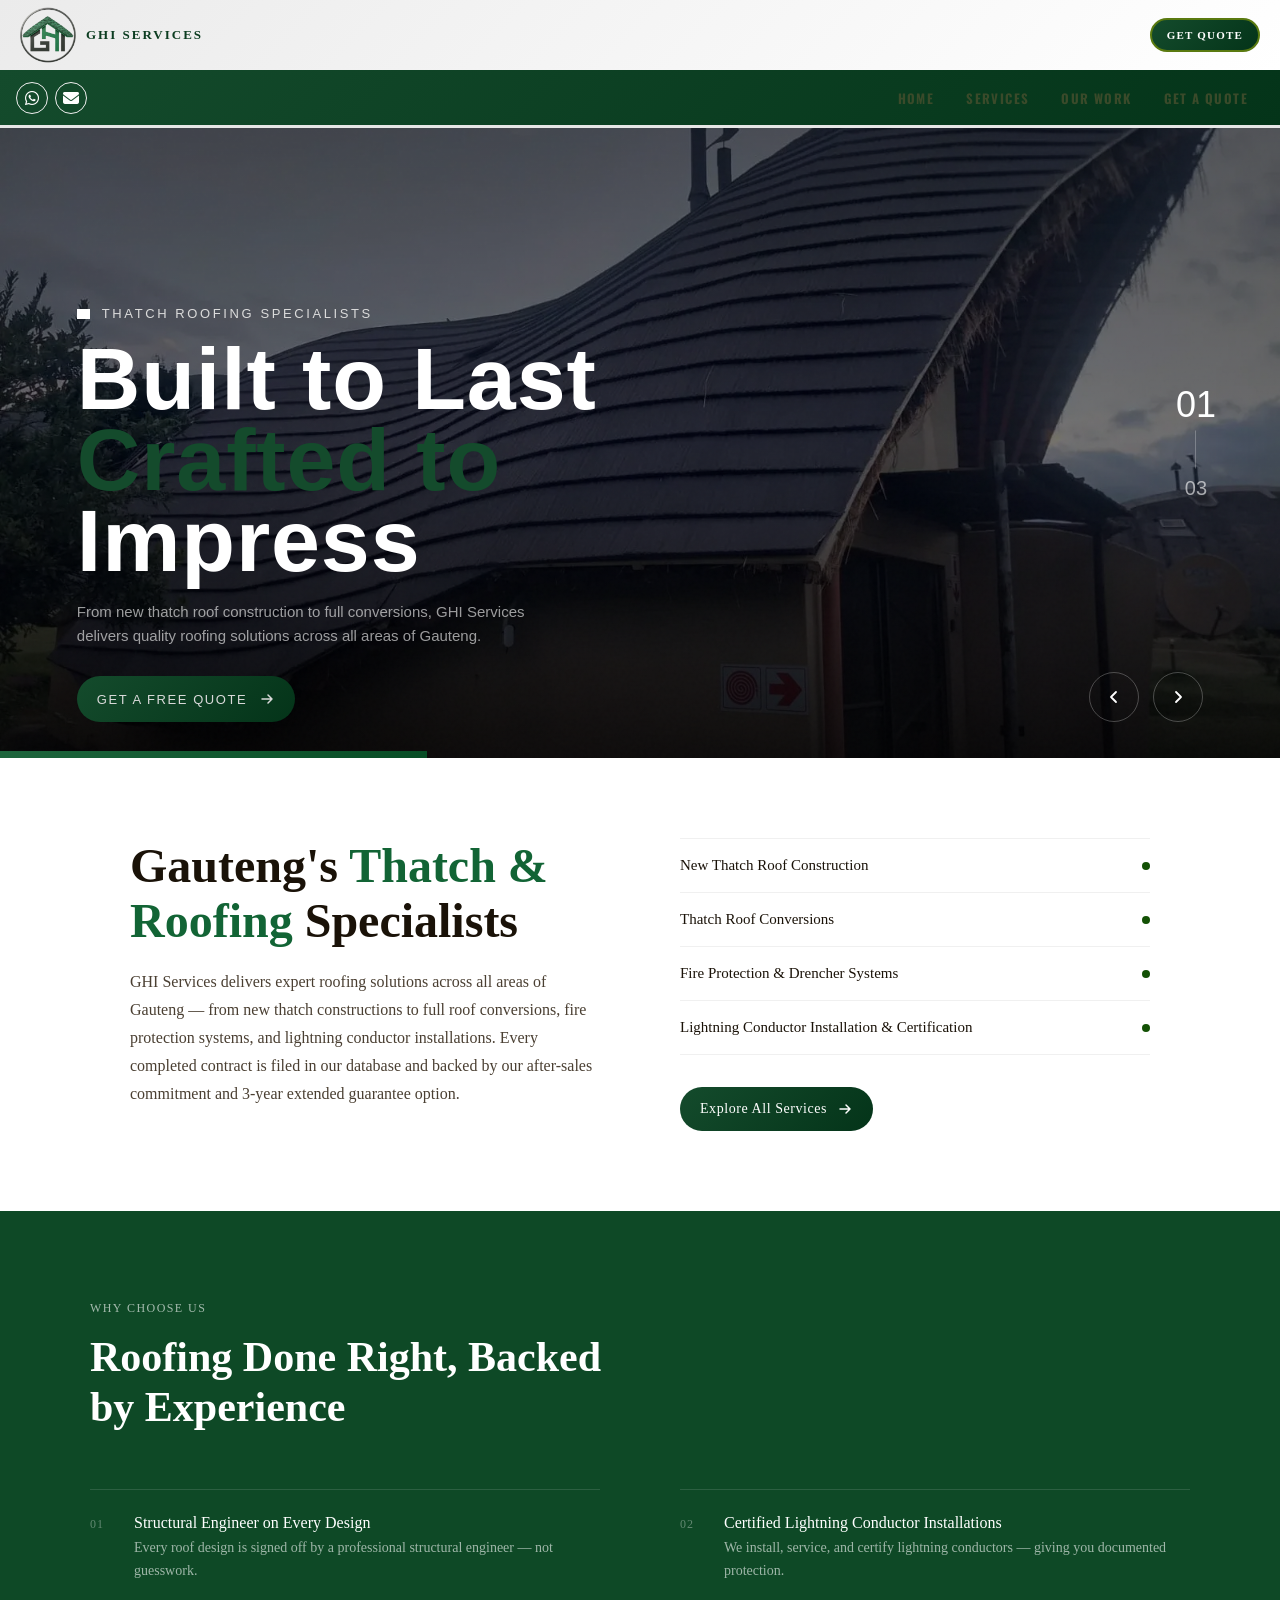
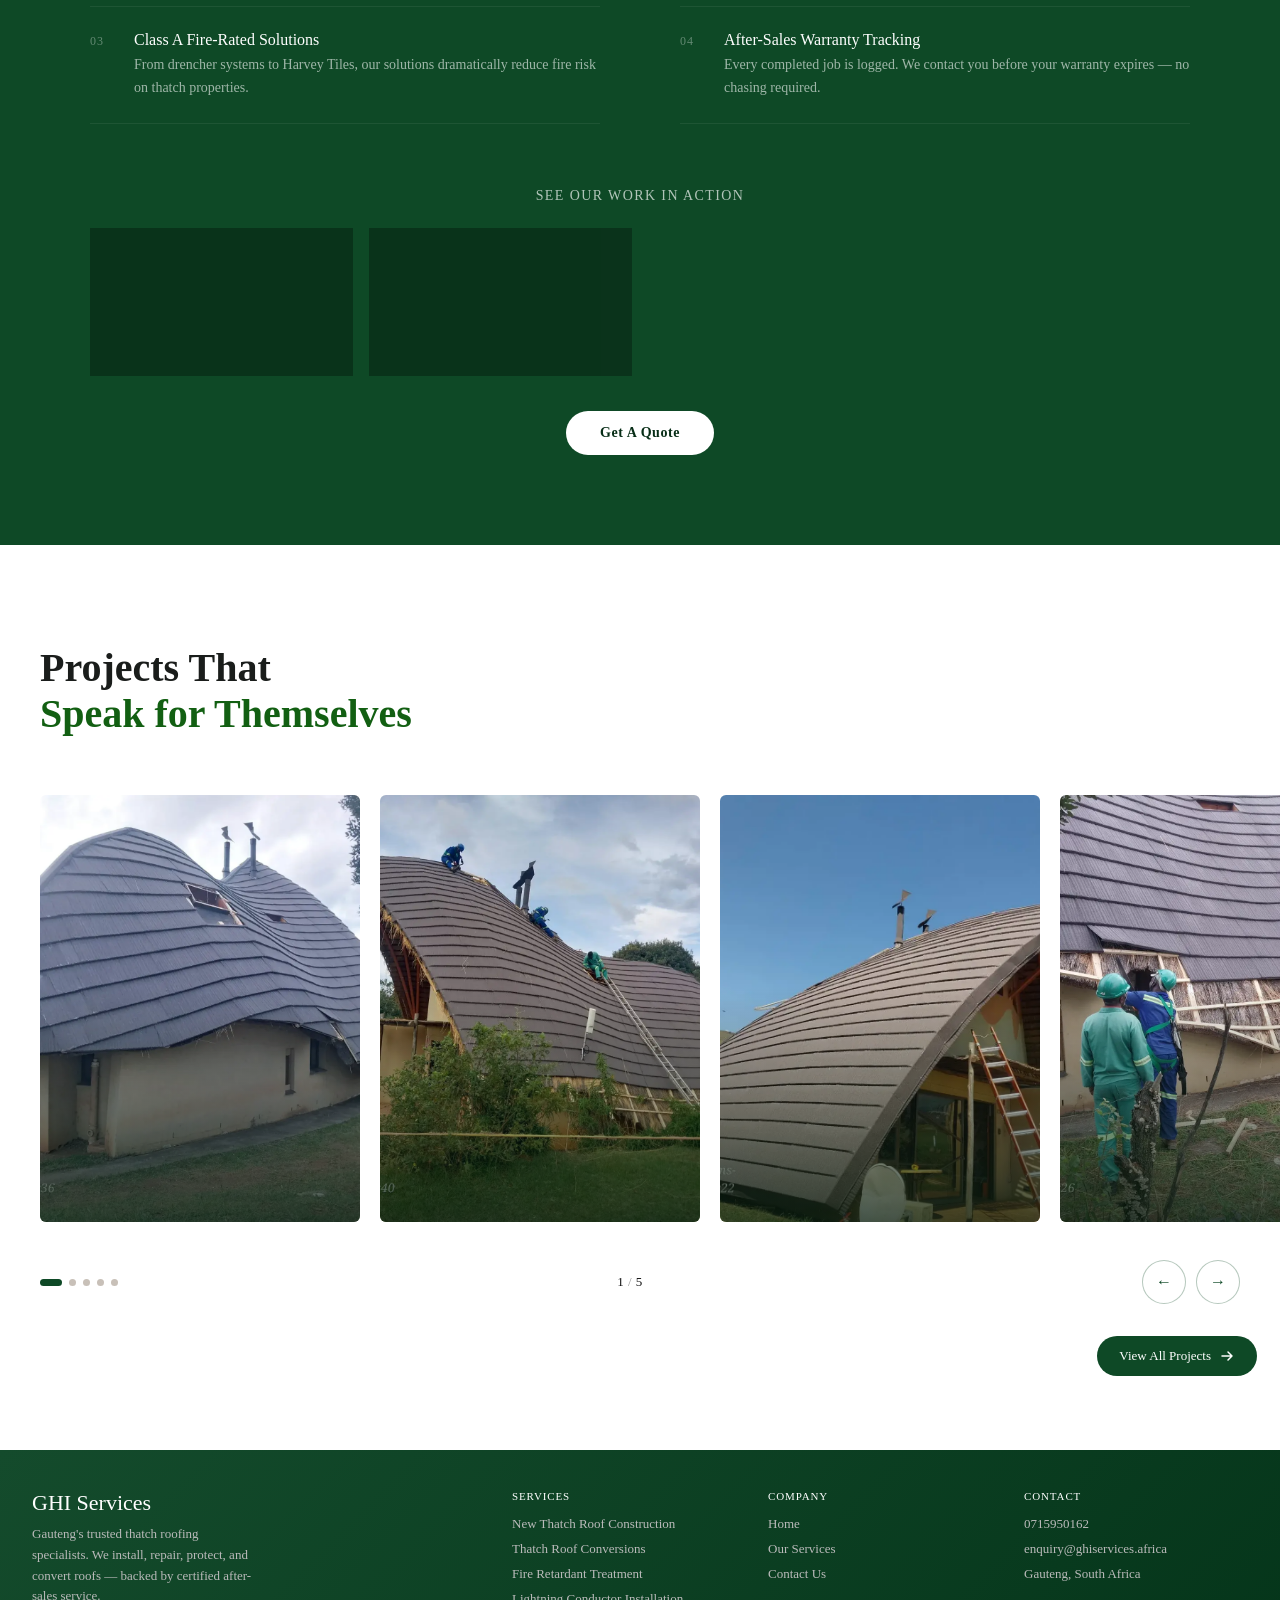
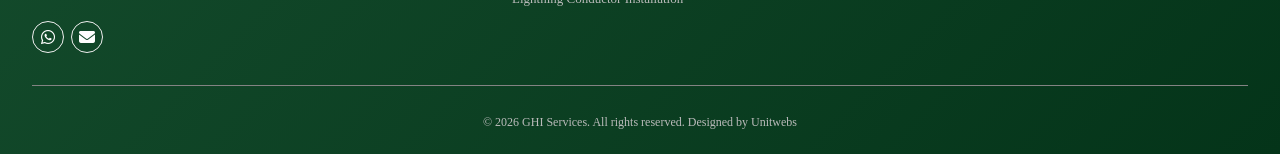
==== index.html @ 31786e03 "compl" ====
<!DOCTYPE html>
<html lang="en">
<head>
<meta charset="UTF-8">
<meta name="viewport" content="width=device-width, initial-scale=1.0">
<title>GHI Services | Thatch Roofing, Fire Retardant & Lightning Conductors in Gauteng</title>
<link rel="stylesheet" href="https://cdnjs.cloudflare.com/ajax/libs/font-awesome/6.5.0/css/all.min.css">
<link href="https://fonts.googleapis.com/css2?family=Oswald:wght@500;700&family=Lato:wght@700&display=swap" rel="stylesheet">
<link rel="stylesheet" href="styles.css">

</head>
<body>

<!-- TOP BAR -->

<div class="top-bar">
  <div class="brand">
    <div class="logo-wrap">
      <img id="logoImg"
        src="crelog2.png"
        alt="Thee Fellars Logo">
    </div>
    <span class="brand-name">GHI Services</span>
  </div>
  <a href="contact.html" class="get-quote-btn">Get Quote</a>
</div>

<!-- NAV BAR -->
<nav class="nav-bar" id="navBar">
 

<div class="socials">
  <a href="https://wa.me/27715950162" class="social-link" aria-label="WhatsApp" target="_blank">
    <i class="fa-brands fa-whatsapp"></i>
  </a>
  <a href="mailto:enquiry@ghiservices.africa" class="social-link" aria-label="Email">
    <i class="fa-solid fa-envelope"></i>
  </a>
</div>

  <!-- Desktop inline nav -->
  <ul class="desktop-nav">
    <li><a href="index.html">Home</a></li>
    <li><a href="services.html">Services</a></li>
    <li><a href="projects.html">Our Work</a></li>
    <li><a href="contact.html">Get A Quote</a></li>
  </ul>

  <!-- Mobile burger -->
  <button class="burger" id="burger" aria-label="Toggle menu" aria-expanded="false">
    <span></span><span></span><span></span>
  </button>

  <!-- MOBILE DROPDOWN MENU — inside nav so it sticks with it on scroll -->
  <div class="dropdown-menu" id="dropdownMenu" aria-hidden="true">
    <ul>
      <li><a href="index.html">Home</a></li>
      <li><a href="services.html">Services</a></li>
      <li><a href="projects.html">Our Work</a></li>
      <li><a href="contact.html">Get A Quote</a></li>
    </ul>
  </div>
</nav>


<style>


  .main-hero {
    width: 100%;
    font-family: 'DM Sans', sans-serif;
    background: #0a0a0a;
    overflow-x: hidden;
  }

  /* ── HERO WRAPPER ── */
  .meg-hero {
    position: relative;
    width: 100%;
    height: 70vh;
    max-height: 660px;
    min-height: 420px;
    overflow: hidden;
  }

  /* ── EACH SLIDE ── */
  .meg-slide {
    position: absolute;
    inset: 0;
    display: flex;
    align-items: flex-end;
    opacity: 0;
    visibility: hidden;
    transition: opacity 0.6s ease, visibility 0.6s ease;
  }

  .meg-slide.active {
    opacity: 1;
    visibility: visible;
  }

  /* Background */
  .meg-slide-bg {
    position: absolute;
    inset: 0;
    background-size: cover;
    background-position: center;
  }

  /* Gradient overlay */
  .meg-slide-bg::before {
    content: '';
    position: absolute;
    inset: 0;
    background: linear-gradient(
      to bottom,
      rgba(0, 0, 0, 0.636) 0%,
      rgba(0, 0, 0, 0.548) 50%,
      rgba(0, 0, 0, 0.896) 100%
    );
  }

  /* Grain texture */
  .meg-slide-bg::after {
    content: '';
    position: absolute;
    inset: 0;
    background-image: url("data:image/svg+xml,%3Csvg viewBox='0 0 200 200' xmlns='http://www.w3.org/2000/svg'%3E%3Cfilter id='n'%3E%3CfeTurbulence type='fractalNoise' baseFrequency='0.85' numOctaves='4' stitchTiles='stitch'/%3E%3C/filter%3E%3Crect width='100%25' height='100%25' filter='url(%23n)' opacity='0.05'/%3E%3C/svg%3E");
    opacity: 0.35;
    pointer-events: none;
  }

  /* Ken Burns only on active slide */
  .meg-slide.active .meg-slide-bg {
    animation: slowZoom 14s ease-out forwards;
  }

  @keyframes slowZoom {
    from { transform: scale(1.07); }
    to   { transform: scale(1.0); }
  }

  /* ── SLIDE CONTENT ── */
  .meg-slide-content {
    position: relative;
    z-index: 2;
    width: 100%;
    padding: 0 6vw 4vh;
  }

  /* Eyebrow */
  .meg-slide-eyebrow {
    display: flex;
    align-items: center;
    gap: 12px;
    margin-bottom: 18px;
  }

  .meg-slide-rule {
    width: 13px;
    height: 10px;
    background: #ffffff;
    flex-shrink: 0;
  }

  .meg-slide-label {
    font-size: clamp(10px, 1.8vw, 13px);
    font-weight: 500;
    letter-spacing: 0.2em;
    text-transform: uppercase;
    color:rgb(219, 219, 219);
  }

  /* Headline */
  .meg-slide-title {
    font-family: 'Bebas Neue', sans-serif;
    font-size: clamp(42px, 9vw, 88px);
    line-height: 0.92;
    color: #ffffff;
    letter-spacing: 0.01em;
    margin-bottom: 18px;
  }

  .meg-slide-title em {
    display: block;
    color: rgb(20, 75, 44);
    font-style: normal;
  }

  /* Body */
  .meg-slide-desc {
    max-width: 480px;
    font-size: clamp(13px, 1.8vw, 15px);
    font-weight: 300;
    line-height: 1.6;
    color: rgba(255,255,255,0.6);
    margin-bottom: 28px;
  }

  /* ── CTA BUTTON ── */
  .meg-btn-quote {
    position: relative;
    display: inline-flex;
    align-items: center;
    gap: 12px;
    padding: 15px 20px;
    background: linear-gradient(135deg, rgb(20, 75, 44) 0%, rgb(4, 52, 25));
    color: #dadada;
    font-family: 'DM Sans', sans-serif;
    font-size: 13px;
    font-weight: 500;
    letter-spacing: 0.12em;
    text-transform: uppercase;
    border-radius: 35px;
    cursor: pointer;
    overflow: hidden;
    transition: color 0.3s;
    text-decoration: none;
  }

  .meg-btn-quote::before {
    content: '';
    position: absolute;
    inset: 0;
    background: #0a0a0a;
    transform: translateX(-101%);
    transition: transform 0.4s cubic-bezier(0.76, 0, 0.24, 1);
  }

  .meg-btn-quote:hover::before { transform: translateX(0); }
  .meg-btn-quote:hover { color: #c8a96e; }
  .meg-btn-quote span, .meg-btn-quote svg { position: relative; z-index: 1; }
  .meg-btn-quote svg { transition: transform 0.3s; }
  .meg-btn-quote:hover svg { transform: translateX(4px); }

  /* ── ANIMATE IN on active slide ── */
  .meg-slide.active .meg-slide-eyebrow,
  .meg-slide.active .meg-slide-title,
  .meg-slide.active .meg-slide-desc,
  .meg-slide.active .meg-btn-quote {
    animation: fadeUp 0.9s both;
  }

  .meg-slide.active .meg-slide-eyebrow { animation-delay: 0.15s; }
  .meg-slide.active .meg-slide-title   { animation-delay: 0.30s; }
  .meg-slide.active .meg-slide-desc    { animation-delay: 0.45s; }
  .meg-slide.active .meg-btn-quote     { animation-delay: 0.58s; }

  @keyframes fadeUp {
    from { opacity: 0; transform: translateY(22px); }
    to   { opacity: 1; transform: translateY(0); }
  }

  /* ── SHARED NAV (outside slides, bottom-right) ── */
  .meg-nav {
    position: absolute;
    bottom: 4vh;
    right: 6vw;
    z-index: 10;
    display: flex;
    gap: 14px;
    align-items: center;
  }

  .meg-nav-btn {
    width: 50px;
    height: 50px;
    border-radius: 50%;
    border: 1.5px solid rgba(255,255,255,0.25);
    background: transparent;
    color: #ffffff;
    cursor: pointer;
    display: flex;
    align-items: center;
    justify-content: center;
    transition: background 0.3s, border-color 0.3s, transform 0.2s;
  }

  .meg-nav-btn:hover {
    background: #c8a96e;
    border-color: #c8a96e;
    color: #0a0a0a;
    transform: scale(1.08);
  }

  .meg-nav-btn:active { transform: scale(0.96); }

  /* ── SLIDE COUNTER ── */
  .meg-counter {
    position: absolute;
    top: 50%;
    right: 5vw;
    transform: translateY(-50%);
    z-index: 3;
    display: flex;
    flex-direction: column;
    align-items: center;
    gap: 8px;
    pointer-events: none;
  }

  .meg-counter-number {
    font-family: 'Bebas Neue', sans-serif;
    font-size: 36px;
    color: #ffffff;
    line-height: 1;
  }

  .meg-counter-divider {
    width: 1px;
    height: 38px;
    background: rgba(255,255,255,0.25);
  }

  .meg-counter-total {
    font-family: 'Bebas Neue', sans-serif;
    font-size: 20px;
    color: rgba(255,255,255,0.6);
  }

  /* ── PROGRESS BAR ── */
  .meg-progress-bar {
    position: absolute;
    bottom: 0;
    left: 0;
    height: 7px;
    background: linear-gradient(135deg, rgb(29, 101, 60) 0%, rgb(7, 77, 37));
    width: 0%;
    z-index: 4;
  }

  /* ── RESPONSIVE ── */
  @media (max-width: 600px) {
    .meg-counter { display: none; }
    .meg-slide-content { padding: 0 5vw 80px; }
    .meg-nav {
      bottom: 20px;
      right: 5vw;
    }
  }
</style>

<section class="main-hero">
  <section class="meg-hero" id="meg-hero" aria-label="GHI Services Hero">
  
  <!-- SLIDE 1 -->
  <article class="meg-slide active" data-index="0" aria-label="Slide 1 of 3">
    <div class="meg-slide-bg"
      style="background-image: url('first/IMG-20260423-WA0006.webp');"
      role="img" aria-label="Thatch roof construction by GHI Services"></div>
    <div class="meg-slide-content">
      <div class="meg-slide-eyebrow">
        <div class="meg-slide-rule"></div>
        <span class="meg-slide-label">Thatch Roofing Specialists</span>
      </div>
      <h1 class="meg-slide-title">
        Built to Last<br>
        <em>Crafted to</em>
        Impress
      </h1>
      <p class="meg-slide-desc">
        From new thatch roof construction to full conversions, GHI Services
        delivers quality roofing solutions across all areas of Gauteng.
      </p>
      <a href="contact.html" class="meg-btn-quote">
        <span>Get a Free Quote</span>
        <svg width="16" height="16" viewBox="0 0 16 16" fill="none"><path d="M3 8H13M13 8L9 4M13 8L9 12" stroke="currentColor" stroke-width="1.5" stroke-linecap="round" stroke-linejoin="round"/></svg>
      </a>
    </div>
  </article>
  
  <!-- SLIDE 2 -->
  <article class="meg-slide" data-index="1" aria-label="Slide 2 of 3">
    <div class="meg-slide-bg"
      style="background-image: url('first/IMG-20260423-WA0012.webp');"
      role="img" aria-label="Thatch roof fire retardant treatment"></div>
    <div class="meg-slide-content">
      <div class="meg-slide-eyebrow">
        <div class="meg-slide-rule"></div>
        <span class="meg-slide-label">Fire Protection</span>
      </div>
      <h2 class="meg-slide-title">
        Protect What<br>
        <em>Matters</em>
        Most
      </h2>
      <p class="meg-slide-desc">
        Certified Thatch Marshal 8000 fire retardant application and rational
        fire designs — keeping your home and family safe.
      </p>
      <a href="contact.html" class="meg-btn-quote">
        <span>Get a Free Quote</span>
        <svg width="16" height="16" viewBox="0 0 16 16" fill="none"><path d="M3 8H13M13 8L9 4M13 8L9 12" stroke="currentColor" stroke-width="1.5" stroke-linecap="round" stroke-linejoin="round"/></svg>
      </a>
    </div>
  </article>
  
  <!-- SLIDE 3 -->
  <article class="meg-slide" data-index="2" aria-label="Slide 3 of 3">
    <div class="meg-slide-bg"
      style="background-image: url('first/IMG-20260423-WA0019.webp');"
      role="img" aria-label="Lightning conductor installation on thatch roof"></div>
    <div class="meg-slide-content">
      <div class="meg-slide-eyebrow">
        <div class="meg-slide-rule"></div>
        <span class="meg-slide-label">Lightning Protection</span>
      </div>
      <h2 class="meg-slide-title">
        Certified from<br>
        <em>Installation</em>
        to Inspection
      </h2>
      <p class="meg-slide-desc">
        Full lightning conductor installation, servicing, and certification —
        protecting your structure and electrical systems from strikes.
      </p>
      <a href="contact.html" class="meg-btn-quote">
        <span>Get a Free Quote</span>
        <svg width="16" height="16" viewBox="0 0 16 16" fill="none"><path d="M3 8H13M13 8L9 4M13 8L9 12" stroke="currentColor" stroke-width="1.5" stroke-linecap="round" stroke-linejoin="round"/></svg>
      </a>
    </div>
  </article>
  
  <!-- Single shared nav — bottom right, outside all slides -->
  <nav class="meg-nav" aria-label="Slider navigation">
    <button class="meg-nav-btn" id="prevBtn" aria-label="Previous slide">
      <svg width="18" height="18" viewBox="0 0 18 18" fill="none"><path d="M11 4L6 9L11 14" stroke="currentColor" stroke-width="1.8" stroke-linecap="round" stroke-linejoin="round"/></svg>
    </button>
    <button class="meg-nav-btn" id="nextBtn" aria-label="Next slide">
      <svg width="18" height="18" viewBox="0 0 18 18" fill="none"><path d="M7 4L12 9L7 14" stroke="currentColor" stroke-width="1.8" stroke-linecap="round" stroke-linejoin="round"/></svg>
    </button>
  </nav>
  
  <!-- Slide counter -->
  <div class="meg-counter" aria-hidden="true">
    <span class="meg-counter-number" id="counterCurrent">01</span>
    <div class="meg-counter-divider"></div>
    <span class="meg-counter-total">03</span>
  </div>
  
  <!-- Progress bar -->
  <div class="meg-progress-bar" id="progressBar" aria-hidden="true"></div>
  
  </section>
  </section>

<script>
const slides   = Array.from(document.querySelectorAll('.meg-slide'));
const counter  = document.getElementById('counterCurrent');
const progress = document.getElementById('progressBar');
const TOTAL    = slides.length;
let current    = 0;
let autoTimer;

function pad(n) { return String(n + 1).padStart(2, '0'); }

function goTo(index) {
  slides[current].classList.remove('active');
  current = ((index % TOTAL) + TOTAL) % TOTAL;
  slides[current].classList.add('active');
  counter.textContent = pad(current);

  // Reset & animate progress bar
  progress.style.transition = 'none';
  progress.style.width = '0%';
  void progress.offsetWidth; // force reflow
  progress.style.transition = 'width 10s linear';
  progress.style.width = ((current + 1) / TOTAL * 100) + '%';
}

function changeSlide(dir) {
  clearInterval(autoTimer);
  goTo(current + dir);
  startAuto();
}

function startAuto() {
  autoTimer = setInterval(() => goTo(current + 1), 13000);
}

document.getElementById('prevBtn').addEventListener('click', () => changeSlide(-1));
document.getElementById('nextBtn').addEventListener('click', () => changeSlide(1));

document.addEventListener('keydown', e => {
  if (e.key === 'ArrowLeft')  changeSlide(-1);
  if (e.key === 'ArrowRight') changeSlide(1);
});

// Kick off
goTo(0);
startAuto();
</script>






























<style>
  .about {
    padding: 30px 23px;
    max-width: 1100px;
    margin: 0 auto;
  }

  .about-inner {
    display: flex;
    flex-direction: column;
    gap: 32px;
  }

  .about h2 {
    font-family: 'Playfair Display', serif;
    font-size: clamp(32px, 7vw, 48px);
    line-height: 1.15;
    color: #1a1208;
    margin-bottom: 20px;
  }

  .about h2 span {
    color: rgb(18, 100, 53);
  }

  .about p {
    font-size: 16px;
    line-height: 1.75;
    color: #4a3f32;
  }

  .service-list {
    display: flex;
    flex-direction: column;
    gap: 0;
    border-top: 1px solid #c4c4c440;
  }

  .service-item {
    display: flex;
    align-items: center;
    justify-content: space-between;
    padding: 18px 0;
    border-bottom: 1px solid #c4c4c440;
    font-size: 15px;
    font-weight: 500;
    color: #1a1208;
  }

  .service-item .dot {
    width: 8px;
    height: 8px;
    border-radius: 50%;
    background: #135105;
    flex-shrink: 0;
  }

  .about-cta {
    margin-top: 32px;
  }

  .about-cta a {
    display: inline-flex;
    align-items: center;
    gap: 10px;
    background: linear-gradient(135deg, rgb(20, 75, 44) 0%, rgb(4, 52, 25));
    color: #fff;
    text-decoration: none;
    font-size: 14px;
    font-weight: 500;
    letter-spacing: 0.04em;
    padding: 14px 20px;
    transition: background 0.2s;
    border-radius: 30px;
  }

  .about-cta a:hover {
    background: #6e4a13;
  }



  /* ── DESKTOP: two columns ── */
  @media (min-width: 768px) {
    .about {
      padding: 80px 40px;
    }

    .about-inner {
      flex-direction: row;
      gap: 80px;
      align-items: flex-start;
    }

    .about-left {
      flex: 1;
      position: sticky;
      top: 40px;
    }

    .about-right {
      flex: 1;
    }
  }
</style>

<section class="about">
  <div class="about-inner">

    <div class="about-left">
      <h2>Gauteng's <span>Thatch & Roofing</span> Specialists</h2>
      <p>
        GHI Services delivers expert roofing solutions across all areas of Gauteng — from new thatch constructions to full roof conversions, fire protection systems, and lightning conductor installations. Every completed contract is filed in our database and backed by our after-sales commitment and 3-year extended guarantee option.
      </p>
    </div>

    <div class="about-right">
      <div class="service-list">
        <div class="service-item">
          <span>New Thatch Roof Construction</span>
          <div class="dot"></div>
        </div>
        <div class="service-item">
          <span>Thatch Roof Conversions</span>
          <div class="dot"></div>
        </div>
        <div class="service-item">
          <span>Fire Protection & Drencher Systems</span>
          <div class="dot"></div>
        </div>
        <div class="service-item">
          <span>Lightning Conductor Installation & Certification</span>
          <div class="dot"></div>
        </div>
      </div>

      <div class="about-cta">
        <a href="services.html">Explore All Services 
        <svg width="16" height="16" viewBox="0 0 16 16" fill="none"><path d="M3 8H13M13 8L9 4M13 8L9 12" stroke="currentColor" stroke-width="1.5" stroke-linecap="round" stroke-linejoin="round"/></svg>
        </a>
      </div>
    </div>

  </div>
</section>



<style>



  .get{

    display: inline-flex;
    align-items: center;
    gap: 5px;
    background: #fff;
    color: rgb(7, 45, 22);
    text-decoration: none;
    font-size: 14px;
    font-weight: 800;
    letter-spacing: 0.04em;
    padding: 14px 34px;
    border-radius: 30px;

  }

  .why {
    background: rgb(14, 73, 38);
    padding: 70px 23px;
  }

  .why-inner {
    max-width: 1100px;
    margin: 0 auto;
  }

  /* ── LABEL ── */
  .sec-label {
    display: flex;
    align-items: center;
    gap: 12px;
    font-size: 12px;
    font-weight: 500;
    letter-spacing: 0.12em;
    text-transform: uppercase;
    color: rgba(255, 255, 255, 0.622);
    margin-bottom: 16px;
  }



  /* ── HEADING ── */
  .why h2 {
    font-family: 'Playfair Display', serif;
    font-size: clamp(28px, 6vw, 42px);
    line-height: 1.2;
    color: #fff;
    margin-bottom: 56px;
    max-width: 520px;
  }

  /* ── POINTS ── */
  .why-points {
    display: grid;
    grid-template-columns: 1fr;
    gap: 0;
    margin-bottom: 64px;
  }

  .why-point {
    display: flex;
    gap: 20px;
    align-items: flex-start;
    padding: 24px 0;
    border-bottom: 1px solid rgba(255, 255, 255, 0.068);
  }

  .why-point:first-child {
    border-top: 1px solid rgba(255,255,255,0.12);
  }

  .why-point-number {
    font-size: 12px;
    font-weight: 500;
    color: rgba(255,255,255,0.35);
    letter-spacing: 0.08em;
    margin-top: 3px;
    flex-shrink: 0;
    width: 24px;
  }

  .why-point-text h3 {
    font-size: 16px;
    font-weight: 500;
    color: #fff;
    margin-bottom: 4px;
  }

  .why-point-text p {
    font-size: 14px;
    line-height: 1.65;
    color: rgba(255,255,255,0.6);
  }

  /* ── VIDEO DIVIDER ── */
  .video-divider {
    display: flex;
    align-items: center;
    gap: 16px;
    margin-bottom: 24px;
  }

  .video-divider span {
    font-size: 14px;
    font-weight: 500;
    letter-spacing: 0.1em;
    text-transform: uppercase;
    color: rgba(255, 255, 255, 0.677);
    white-space: nowrap;
  }

  .video-divider::before,
  .video-divider::after {
    content: '';
    flex: 1;
    height: 1px;
  
  }

  /* ── VIDEOS ── */
  .video-grid {
    display: grid;
    grid-template-columns: 1fr;
    gap: 16px;
  }

  .video-wrap {
    position: relative;
    width: 100%;
    aspect-ratio: 16 / 9;
    overflow: hidden;
    background: rgba(0,0,0,0.3);
  }

  .video-wrap video {
    position: absolute;
    inset: 0;
    width: 100%;
    height: 100%;
    object-fit: cover;
    display: block;
  }

  .video-overlay {
    position: absolute;
    inset: 0;
    background: rgba(10, 54, 28, 0.82);
    display: flex;
    align-items: center;
    justify-content: center;
    cursor: pointer;
    transition: opacity 0.3s;
  }

  .video-overlay.hidden {
    opacity: 0;
    pointer-events: none;
  }

  .play-btn {
    width: 64px;
    height: 64px;
    border-radius: 50%;
    border: 2px solid rgba(255,255,255,0.6);
    display: flex;
    align-items: center;
    justify-content: center;
    transition: border-color 0.2s, transform 0.2s;
  }

  .video-overlay:hover .play-btn {
    border-color: #fff;
    transform: scale(1.08);
  }

  .play-btn i {
    font-size: 22px;
    color: #fff;
    line-height: 1;
  }


  /* ── DESKTOP ── */
  @media (min-width: 768px) {
    .why {
      padding: 90px 40px;
    }

    .why-points {
      grid-template-columns: repeat(2, 1fr);
      gap: 0 80px;
    }

    .why-point:nth-child(1),
    .why-point:nth-child(2) {
      border-top: 1px solid rgba(255,255,255,0.12);
    }

    .video-grid {
      grid-template-columns: repeat(2, 1fr);
    }
  }
</style>


<section class="why">
  <div class="why-inner">

    <div class="sec-label">Why Choose Us</div>
    <h2>Roofing Done Right, Backed by Experience</h2>

    <div class="why-points">

      <div class="why-point">
        <span class="why-point-number">01</span>
        <div class="why-point-text">
          <h3>Structural Engineer on Every Design</h3>
          <p>Every roof design is signed off by a professional structural engineer — not guesswork.</p>
        </div>
      </div>

      <div class="why-point">
        <span class="why-point-number">02</span>
        <div class="why-point-text">
          <h3>Certified Lightning Conductor Installations</h3>
          <p>We install, service, and certify lightning conductors — giving you documented protection.</p>
        </div>
      </div>

      <div class="why-point">
        <span class="why-point-number">03</span>
        <div class="why-point-text">
          <h3>Class A Fire-Rated Solutions</h3>
          <p>From drencher systems to Harvey Tiles, our solutions dramatically reduce fire risk on thatch properties.</p>
        </div>
      </div>

      <div class="why-point">
        <span class="why-point-number">04</span>
        <div class="why-point-text">
          <h3>After-Sales Warranty Tracking</h3>
          <p>Every completed job is logged. We contact you before your warranty expires — no chasing required.</p>
        </div>
      </div>

    </div>

    <div class="video-divider">
      <span>See Our Work in Action</span>
    </div>

    <div class="video-grid">

      <div class="video-grid">

        <div class="video-wrap" style="position:relative; padding-bottom:56.368%; height:0;">
          <iframe
            src="https://streamable.com/e/qap56m"
            allow="fullscreen"
            allowfullscreen
            style="position:absolute; top:0; left:0; width:100%; height:100%; border:none;">
          </iframe>
        </div>
  
        <div class="video-wrap" style="position:relative; padding-bottom:56.368%; height:0;">
          <iframe
            src="https://streamable.com/e/4bjs3r"
            allow="fullscreen"
            allowfullscreen
            style="position:absolute; top:0; left:0; width:100%; height:100%; border:none;">
          </iframe>
        </div>
  
      </div>

  

    </div>

  </div>





<div style="text-align: center; margin-top: 35px;">
  <a class="get" href="contact.html">
    Get A Quote
  </a>
</div>

</div>
</section>
</section>

<script>
  document.querySelectorAll('.video-overlay').forEach(overlay => {
    overlay.addEventListener('click', () => {
      const video = overlay.previousElementSibling;
      overlay.classList.add('hidden');
      video.controls = true;
      video.play();
    });
  });
</script>


























<style>

  /* ── SECTION ── */
  .projects {
    padding: 30px 0 60px;
    overflow: hidden;
  }

  /* ── HEADER ── */
  .projects-header {
    padding: 0 23px;
    margin-bottom: 40px;
  }

  .section-label {
    font-size: 11px;
    font-weight: 500;
    letter-spacing: 0.14em;
    text-transform: uppercase;
    color: rgb(18, 100, 53);
    margin-bottom: 10px;
    display: flex;
    align-items: center;
    gap: 10px;
  }

  .section-label::before {
    content: '';
    width: 28px;
    height: 2px;
    background: rgb(18, 100, 53);
    display: block;
  }

  .projects-header h2 {

    font-size: clamp(26px, 6vw, 40px);
    line-height: 1.15;
    color: #111;
  }
  .enu{
    color:rgb(18, 95, 18);
  }

  .projects-header h2 {

    color: rgb(26, 29, 27);
  }

  .view-all-btn {
    flex-shrink: 0;
    margin-left: 20px;
    margin-bottom: 4px;
    display: inline-flex;
    align-items: center;
    gap: 8px;
    font-size: 13px;
    font-weight: 500;
    color: #fff;
    background: rgb(14, 73, 38);
    text-decoration: none;
    padding: 12px 22px;
    border-radius: 30px;
    transition: background 0.2s;
    white-space: nowrap;
  }

  .view-all-btn:hover { background: rgb(10, 54, 28); }


  /* ── TRACK ── */
  .carousel-track {
    display: flex;
    gap: 14px;
    overflow-x: auto;
    scroll-snap-type: x mandatory;
    -webkit-overflow-scrolling: touch;
    scrollbar-width: none;
    padding: 10px 23px 10px;
    scroll-padding-left: 23px;
  }

  .carousel-track::-webkit-scrollbar { display: none; }

  /* ── SLIDE ── */
  .slide {
    flex-shrink: 0;
    scroll-snap-align: start;
    width: 72vw;
    max-width: 360px;
    position: relative;
    border-radius: 6px;
    overflow: hidden;
    cursor: pointer;
  }

  .slide-img-wrap {
    width: 100%;
    aspect-ratio: 3 / 4;
    overflow: hidden;
    position: relative;
  }

  .slide img {
    width: 100%;
    height: 100%;
    object-fit: cover;
    display: block;
    transition: transform 0.5s ease;
  }

  .slide:hover img {
    transform: scale(1.06);
  }

  /* dark gradient overlay */
  .slide-img-wrap::after {
    content: '';
    position: absolute;
    inset: 0;
    background: linear-gradient(to top, rgba(5, 25, 12, 0.75) 0%, transparent 55%);
  }

  /* slide bottom content */
  .slide-info {
    position: absolute;
    bottom: 0;
    left: 0;
    right: 0;
    padding: 20px 18px;
    z-index: 2;
  }

  .slide-tag {
    display: inline-block;
    font-size: 10px;
    font-weight: 500;
    letter-spacing: 0.1em;
    text-transform: uppercase;
    color: rgba(255,255,255,0.65);
    margin-bottom: 6px;
  }

  .slide-title {
    font-family: 'Playfair Display', serif;
    font-size: 18px;
    color: #fff;
    line-height: 1.2;
  }

  /* ── FOOTER: dots + counter ── */
  .carousel-footer {
    display: flex;
    align-items: center;
    justify-content: space-between;
    padding: 24px 23px 0;
  }

  .dots {
    display: flex;
    gap: 7px;
    align-items: center;
  }

  .dot {
    width: 7px;
    height: 7px;
    border-radius: 999px;
    background: #c8c0b8;
    border: none;
    cursor: pointer;
    transition: width 0.35s, background 0.35s;
    padding: 0;
  }

  .dot.active {
    width: 22px;
    background: rgb(14, 73, 38);
  }

  .slide-counter {
    font-size: 13px;
    color: #999;
    font-weight: 500;
    letter-spacing: 0.04em;
  }

  .slide-counter span {
    color: #111;
  }

  /* ── NAV BUTTONS (desktop only) ── */
  .carousel-nav {
    display: none;
    gap: 10px;
  }

  .nav-btn {
    width: 44px;
    height: 44px;
    border-radius: 50%;
    border: 1.5px solid rgba(14, 73, 38, 0.3);
    background: #fff;
    color: rgb(14, 73, 38);
    font-size: 16px;
    cursor: pointer;
    display: flex;
    align-items: center;
    justify-content: center;
    transition: background 0.2s, border-color 0.2s, color 0.2s;
  }

  .nav-btn:hover {
    background: rgb(14, 73, 38);
    color: #fff;
    border-color: rgb(14, 73, 38);
  }

  .nav-btn:disabled {
    opacity: 0.3;
    cursor: default;
    pointer-events: none;
  }
  @media (min-width: 768px) {
    .projects { padding: 100px 0 70px; }

    .projects-header {
      padding: 0 40px;
      margin-bottom: 48px;
    }

    .carousel-track {
      padding: 10px 40px 10px;
      gap: 20px;
      scroll-padding-left: 40px;
    }

    .slide {
      width: 26vw;
      max-width: 320px;
    }

    .carousel-footer {
      padding: 28px 40px 0;
    }

    .carousel-nav {
      display: flex;
    }
  }
</style>


<section class="projects">

  <div class="projects-header">
    <div>
      <h2>Projects That<br> <p class="enu">Speak for Themselves</p></h2>
    </div>
  </div>

  <div class="carousel-track" id="track">

    <div class="slide">
      <div class="slide-img-wrap">
        <img src="first/IMG-20260423-WA0005.webp" alt="New Thatch Roof">
      </div>
      <div class="slide-info">
        <span class="slide-tag"></span>
        <div class="slide-title"></div>
      </div>
    </div>

    <div class="slide">
      <div class="slide-img-wrap">
        <img src="first/IMG-20260423-WA0007.webp" alt="Harvey Tile Conversion">
      </div>
      <div class="slide-info">
        <span class="slide-tag"></span>
        <div class="slide-title"></div>
      </div>
    </div>

    <div class="slide">
      <div class="slide-img-wrap">
        <img src="first/IMG-20260423-WA0010.webp" alt="Lightning Conductor">
      </div>
      <div class="slide-info">
        <span class="slide-tag"></span>
        <div class="slide-title"></div>
      </div>
    </div>

    <div class="slide">
      <div class="slide-img-wrap">
        <img src="first/IMG-20260423-WA0004.webp" alt="Fire Protection">
      </div>
      <div class="slide-info">
        <span class="slide-tag"></span>
        <div class="slide-title"></div>
      </div>
    </div>

    <div class="slide">
      <div class="slide-img-wrap">
        <img src="first/IMG-20260423-WA0015.webp" alt="Thatch Repairs">
      </div>
      <div class="slide-info">
        <span class="slide-tag"></span>
        <div class="slide-title"></div>
      </div>
    </div>

  </div>

  <div class="carousel-footer">
    <div class="dots" id="dots"></div>
    <div class="slide-counter"><span id="current">1</span> / <span id="total"></span></div>
    <div class="carousel-nav">
      <button class="nav-btn" id="prevBtn">&#8592;</button>
      <button class="nav-btn" id="nextBtn">&#8594;</button>
    </div>
  </div>

  <div style="padding: 32px 23px 0; display: flex; justify-content: flex-end;">
    <a href="projects.html" class="view-all-btn">View All Projects
    <svg width="16" height="16" viewBox="0 0 16 16" fill="none"><path d="M3 8H13M13 8L9 4M13 8L9 12" stroke="currentColor" stroke-width="1.5" stroke-linecap="round" stroke-linejoin="round"/></svg>
    </a>
  </div>

</section>

<script>
  const projectTrack = document.getElementById('track');
  const projectSlides = projectTrack.querySelectorAll('.slide');
  const dotsContainer = document.getElementById('dots');
  const currentEl = document.getElementById('current');
  const totalEl = document.getElementById('total');
  const prevBtn = document.getElementById('prevBtn');
  const nextBtn = document.getElementById('nextBtn');

  totalEl.textContent = projectSlides.length;

  // build dots
  projectSlides.forEach((_, i) => {
    const dot = document.createElement('button');
    dot.classList.add('dot');
    if (i === 0) dot.classList.add('active');
    dot.addEventListener('click', () => {
      projectSlides[i].scrollIntoView({ behavior: 'smooth', block: 'nearest', inline: 'start' });
    });
    dotsContainer.appendChild(dot);
  });

  const allDots = dotsContainer.querySelectorAll('.dot');

  function updateUI(index) {
    allDots.forEach(d => d.classList.remove('active'));
    if (allDots[index]) allDots[index].classList.add('active');
    currentEl.textContent = index + 1;
    prevBtn.disabled = index === 0;
    nextBtn.disabled = index === projectSlides.length - 1;
  }

  updateUI(0);

  prevBtn.addEventListener('click', () => {
    const slideWidth = projectSlides[0].offsetWidth + 20;
    projectTrack.scrollBy({ left: -slideWidth, behavior: 'smooth' });
  });

  nextBtn.addEventListener('click', () => {
    const slideWidth = projectSlides[0].offsetWidth + 20;
    projectTrack.scrollBy({ left: slideWidth, behavior: 'smooth' });
  });

  projectTrack.addEventListener('scroll', () => {
    const slideWidth = projectSlides[0].offsetWidth + 14;
    const index = Math.min(Math.round(projectTrack.scrollLeft / slideWidth), projectSlides.length - 1);
    updateUI(index);
  });
</script>






<footer class="footer">

  <!-- Top: Brand + Nav Columns -->
  <div class="footer__top">

    <!-- Brand -->
    <div class="footer__brand">
      <h2>GHI Services</h2>
      <p>Gauteng's trusted thatch roofing specialists. We install, repair, protect, and convert roofs — backed by certified after-sales service.</p>
      <div class="footer__social">
        <div class="socials">
          <a href="https://wa.me/27715950162" class="social-link" aria-label="WhatsApp" target="_blank">
            <i class="fa-brands fa-whatsapp"></i>
          </a>
          <a href="mailto:enquiry@ghiservices.africa" class="social-link" aria-label="Email">
            <i class="fa-solid fa-envelope"></i>
          </a>
        </div>

      </div>
    </div>

    <!-- Services -->
    <div class="footer__col">
      <h4>Services</h4>
      <a href="services.html">New Thatch Roof Construction</a>
      <a href="services.html">Thatch Roof Conversions</a>
      <a href="services.html">Fire Retardant Treatment</a>
      <a href="services.html">Lightning Conductor Installation</a>
    </div>

    <!-- Company -->
    <div class="footer__col">
      <h4>Company</h4>
      <a href="index.html">Home</a>
      <a href="services.html">Our Services</a>
      <a href="contact.html">Contact Us</a>
    </div>

    <!-- Contact -->
    <div class="footer__col">
      <h4>Contact</h4>
      <a href="tel:0715950162">0715950162</a>
      <a href="mailto:enquiry@ghiservices.africa">enquiry@ghiservices.africa</a>
      <a href="#">Gauteng, South Africa</a>
    </div>

  </div>
  <!-- /footer__top -->

  <!-- Bottom Bar -->
  <div class="footer__bottom">
    <div class="footer__bottom-links">
    </div>
    <span class="footer__copyright">&copy; 2026 GHI Services. All rights reserved. Designed by Unitwebs</span>
  </div>
  <!-- /footer__bottom -->

</footer>








<script src="scripts.js"></script>
</body>
</html>
---- styles.css ----
*{ 
    box-sizing: border-box;
     margin: 0;
      padding: 0;
     }

  :root {
    --top-bg:    #1b4a1c;
    --nav-bg:    #f5f3ee;
    --menu-1:    #2d6b2e;
    --menu-2:    #255224;
    --accent:    #a8c832;
    --btn-bg:    #8ab825;
    --nav-height: 58px;
    --top-height: 70px;
    --logo-size:  46px;
  }

  body {
    font-family: Georgia;

  }

  /* TOP BAR */
  .top-bar {
    background: linear-gradient(135deg, rgb(235, 235, 235) 0%, rgb(255, 255, 255));
    height: var(--top-height);
    display: flex;
    align-items: center;
    justify-content: space-between;
    padding: 0 20px;
  }

  .brand {
    display: flex;
    align-items: center;
    gap: 10px;
    flex-shrink: 0;
  }

  .logo-wrap img {
    width:3.5rem;
  
    object-fit: contain;
    display: block;
    border-radius: 6px;
    flex-shrink: 0;
  }

  .brand-name {
    font-family: Georgia;
    font-size: 13px;
    font-weight: 900;
    color: rgb(12, 61, 33);
    letter-spacing: 2px;
    text-transform: uppercase;
    white-space: nowrap;
  }

  .get-quote-btn {
    font-family: georgia;
    font-size: 11px;
    font-weight: 700;
    letter-spacing: 1.2px;
    text-transform: uppercase;
    color: #fff;
    background: linear-gradient(135deg, rgb(20, 75, 44) 0%, rgb(4, 52, 25));
    border: 2px solid #5a7a10;
    border-radius: 28px;
    padding: 9px 15px;
    cursor: pointer;
    white-space: nowrap;
    text-decoration: none;
    display: inline-flex;
    align-items: center;
    flex-shrink: 0;
    transition: background 0.2s, transform 0.15s;
  }

  .get-quote-btn:hover { background: #0b1002; transform: scale(1.03); }

  /* NAV BAR */
  .nav-bar {
    background: linear-gradient(135deg, rgb(20, 75, 44) 0%, rgb(4, 52, 25));
    height: var(--nav-height);
    display: flex;
    align-items: center;
    justify-content: space-between;
    padding: 0 16px;
    position: sticky;
    top: 0;
    z-index: 999;
    border-bottom: 3px solid #e6e6e6;
    /* dropdown is positioned relative to this */
  }

  .socials {
    display: flex;
    align-items: center;
    gap: 7px;
  }

  .social-link {
    width: 32px;
    height: 32px;
    border-radius: 50%;
    border: 1.5px solid #efefef;
    display: flex;
    align-items: center;
    justify-content: center;
    color: #ffffff;
    text-decoration: none;
    transition: border-color 0.2s, color 0.2s, background 0.2s;
  }

  .social-link:hover {
    border-color: #3a7a1a;
    color: #3a7a1a;
    background: rgba(80,130,20,0.08);
  }

  .social-link svg {
    width: 13px;
    height: 13px;
    fill: currentColor;
  }

  /* DESKTOP NAV LINKS */
  .desktop-nav {
    display: none;
    align-items: center;
    gap: 0;
    list-style: none;
  }

  .desktop-nav li a {
    font-family: 'Oswald', sans-serif;
    font-size: 13px;
    font-weight: 700;
    letter-spacing: 1.4px;
    text-transform: uppercase;
    text-decoration: none;
    color: #3a4a2a;
    padding: 0 16px;
    height: var(--nav-height);
    display: flex;
    align-items: center;
    position: relative;
    transition: color 0.2s;
  }

  .desktop-nav li a::after {
    content: '';
    position: absolute;
    bottom: 0;
    left: 16px;
    right: 16px;
    height: 3px;
    background: var(--accent);
    border-radius: 2px 2px 0 0;
    transform: scaleX(0);
    transition: transform 0.22s cubic-bezier(.4,0,.2,1);
  }

  .desktop-nav li a:hover { color: #1a6a1a; }
  .desktop-nav li a:hover::after { transform: scaleX(1); }

  /* BURGER (mobile only) */
  .burger {
    background: none;
    border: none;
    cursor: pointer;
    padding: 6px 4px;
    display: flex;
    flex-direction: column;
    gap: 5px;
    z-index: 1001;
  }

  .burger span {
    display: block;
    width: 22px;
    height: 2.5px;
    background: #e5e5e5;
 
    transition: transform 0.35s cubic-bezier(.4,0,.2,1), opacity 0.25s;
    transform-origin: center;
  }

  .burger:hover span { background: #c5c5c5; }

  .nav-bar.open .burger span:nth-child(1) { transform: translateY(7px) rotate(45deg); }
  .nav-bar.open .burger span:nth-child(2) { opacity: 0; transform: scaleX(0); }
  .nav-bar.open .burger span:nth-child(3) { transform: translateY(-7px) rotate(-45deg); }

  /* MOBILE DROPDOWN — sits directly below the sticky nav */
  .dropdown-menu {
    position: absolute;
    top: var(--nav-height);
    left: 0;
    right: 0;
    z-index: 998;
    overflow: hidden;
    max-height: 0;
    transition: max-height 0.42s cubic-bezier(0.4, 0, 0.2, 1);
  }

  .dropdown-menu.open { max-height: 420px; }

  .dropdown-menu ul { list-style: none; }

  .dropdown-menu ul li a {
    display: flex;
    align-items: center;
    padding: 15px 24px;
    font-family: 'Oswald', sans-serif;
    font-size: 10px;
    font-weight: 500;
    letter-spacing: 1.5px;
    text-transform: uppercase;
    text-decoration: none;
    border-bottom: 1px solid rgba(0,0,0,0.14);
    transition: background 0.15s, padding-left 0.2s, color 0.15s;
  }

  .dropdown-menu ul li:nth-child(1) a { background: rgb(216, 216, 216); color:#082a06; }
  .dropdown-menu ul li:nth-child(n+2) a { background: linear-gradient(135deg, rgb(205, 205, 205) 0%, rgb(255, 255, 255)); color: #061b04; }
  .dropdown-menu ul li:last-child a { border-bottom: none; }

  .dropdown-menu ul li a:hover {
    background: #1c4020;
    padding-left: 34px;
    color: var(--accent);
  }



  /* DESKTOP: show inline nav, hide burger + dropdown */
  @media (min-width: 768px) {
    .desktop-nav { display: flex; }
    .burger { display: none; }
    .dropdown-menu { display: none; }
  }



































































































  /* ─── Footer Wrapper ─────────────────────────────────────── */
  .footer {
    background: linear-gradient(135deg, rgb(20, 75, 44) 0%, rgb(4, 52, 25));
    color: #cdd3e0;
    padding: 2.5rem 2rem 1.5rem;
  }

  /* ─── Top Section (Brand + Nav Columns) ─────────────────── */
  .footer__top {
    display: grid;
    grid-template-columns: 2fr 1fr 1fr 1fr;
    gap: 2rem;
    margin-bottom: 2rem;
  }

  /* Brand */
  .footer__brand h2 {
    color: #ffffff;
    font-size: 22px;
    font-weight: 500;
    margin-bottom: 8px;
  }

  .footer__brand p {
    color: #bababa;
    font-size: 13px;
    line-height: 1.6;
    max-width: 220px;
    margin-bottom: 14px;
  }

  /* Social Icons */
  .footer__social {
    
    display: flex;
    gap: 8px;
  }

  .footer__social-icon {
    width: 30px;
    height: 30px;
    border-radius: 50%;
    display: flex;
    align-items: center;
    justify-content: center;
    cursor: pointer;
  }

  .footer__social-icon svg {
    width: 14px;
    height: 14px;
    fill: #ffffff;
  }

  .footer__social-icon--facebook  {
     background-color: #3b5998; 
     text-decoration: none;
     color: white;
    }

  .footer__social-icon--instagram { background-color: #c13584;
    text-decoration: none;
     color: white; }
  .footer__social-icon--whatsapp  { background-color: #108f0a;
  
    text-decoration: none;
     color: white; }

  /* Nav Columns */
  .footer__col h4 {
    color: #ffffff;
    font-size: 11px;
    font-weight: 500;
    letter-spacing: 0.08em;
    text-transform: uppercase;
    margin-bottom: 14px;
  }

  .footer__col a {
    display: block;
    color: #bbbbbb;
    text-decoration: none;
    font-size: 13px;
    margin-bottom: 9px;
    transition: color 0.2s;
  }

  .footer__col a:hover {
    color: #ffffff;
  }

  /* ─── Bottom Bar ─────────────────────────────────────────── */
  .footer__bottom {
    border-top: 0.5px solid #838383;
    padding-top: 1.25rem;
    text-align: center;
  }

  .footer__bottom-links {
    margin-bottom: 6px;
  }

  .footer__bottom-links a {
    color: #5a6478;
    text-decoration: none;
    font-size: 12px;
    margin: 0 8px;
    transition: color 0.2s;
  }

  .footer__bottom-links a:hover {
    color: #8a95aa;
  }

  .footer__copyright {
    color: #bbbbbb;
    font-size: 12px;
  }

  /* ─── Responsive ─────────────────────────────────────────── */
  @media (max-width: 600px) {
    .footer__top {
      grid-template-columns: 1fr 1fr;
    }

    .footer__brand {
      grid-column: 1 / -1;
    }
  }
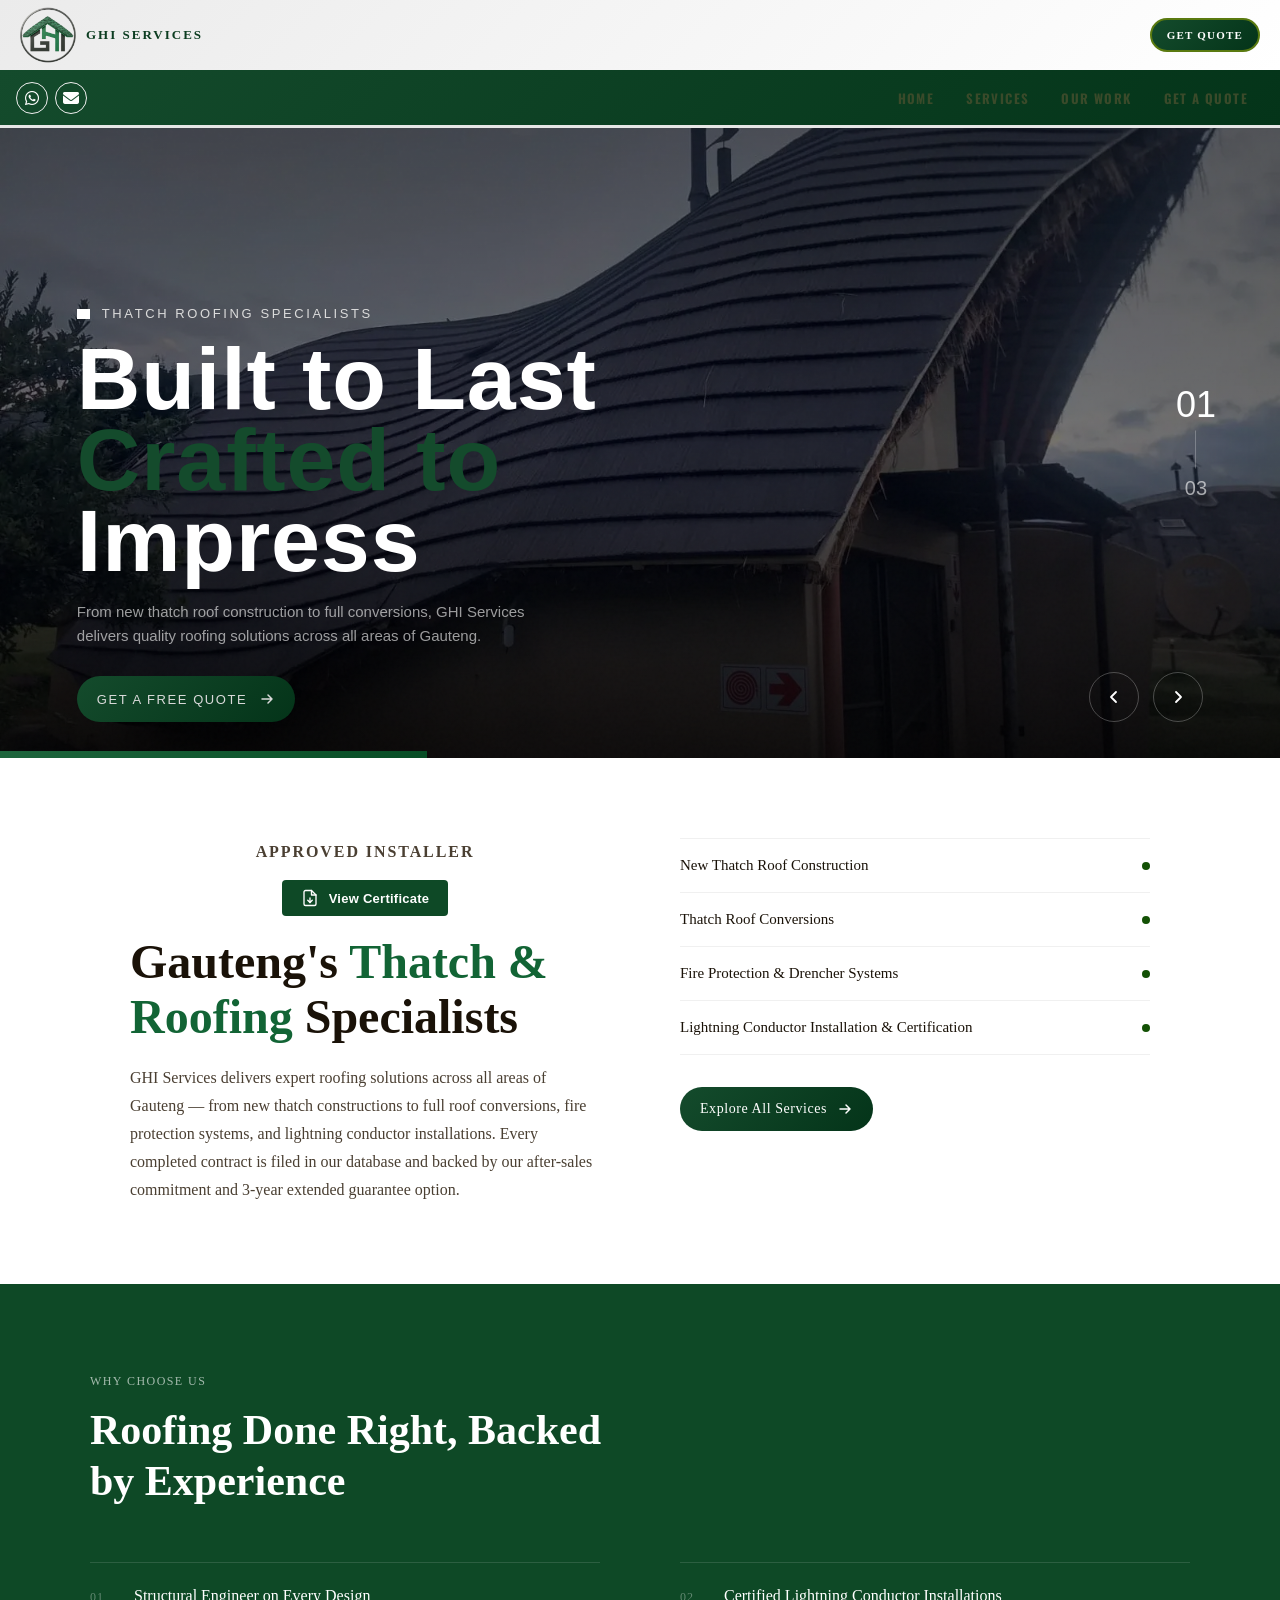
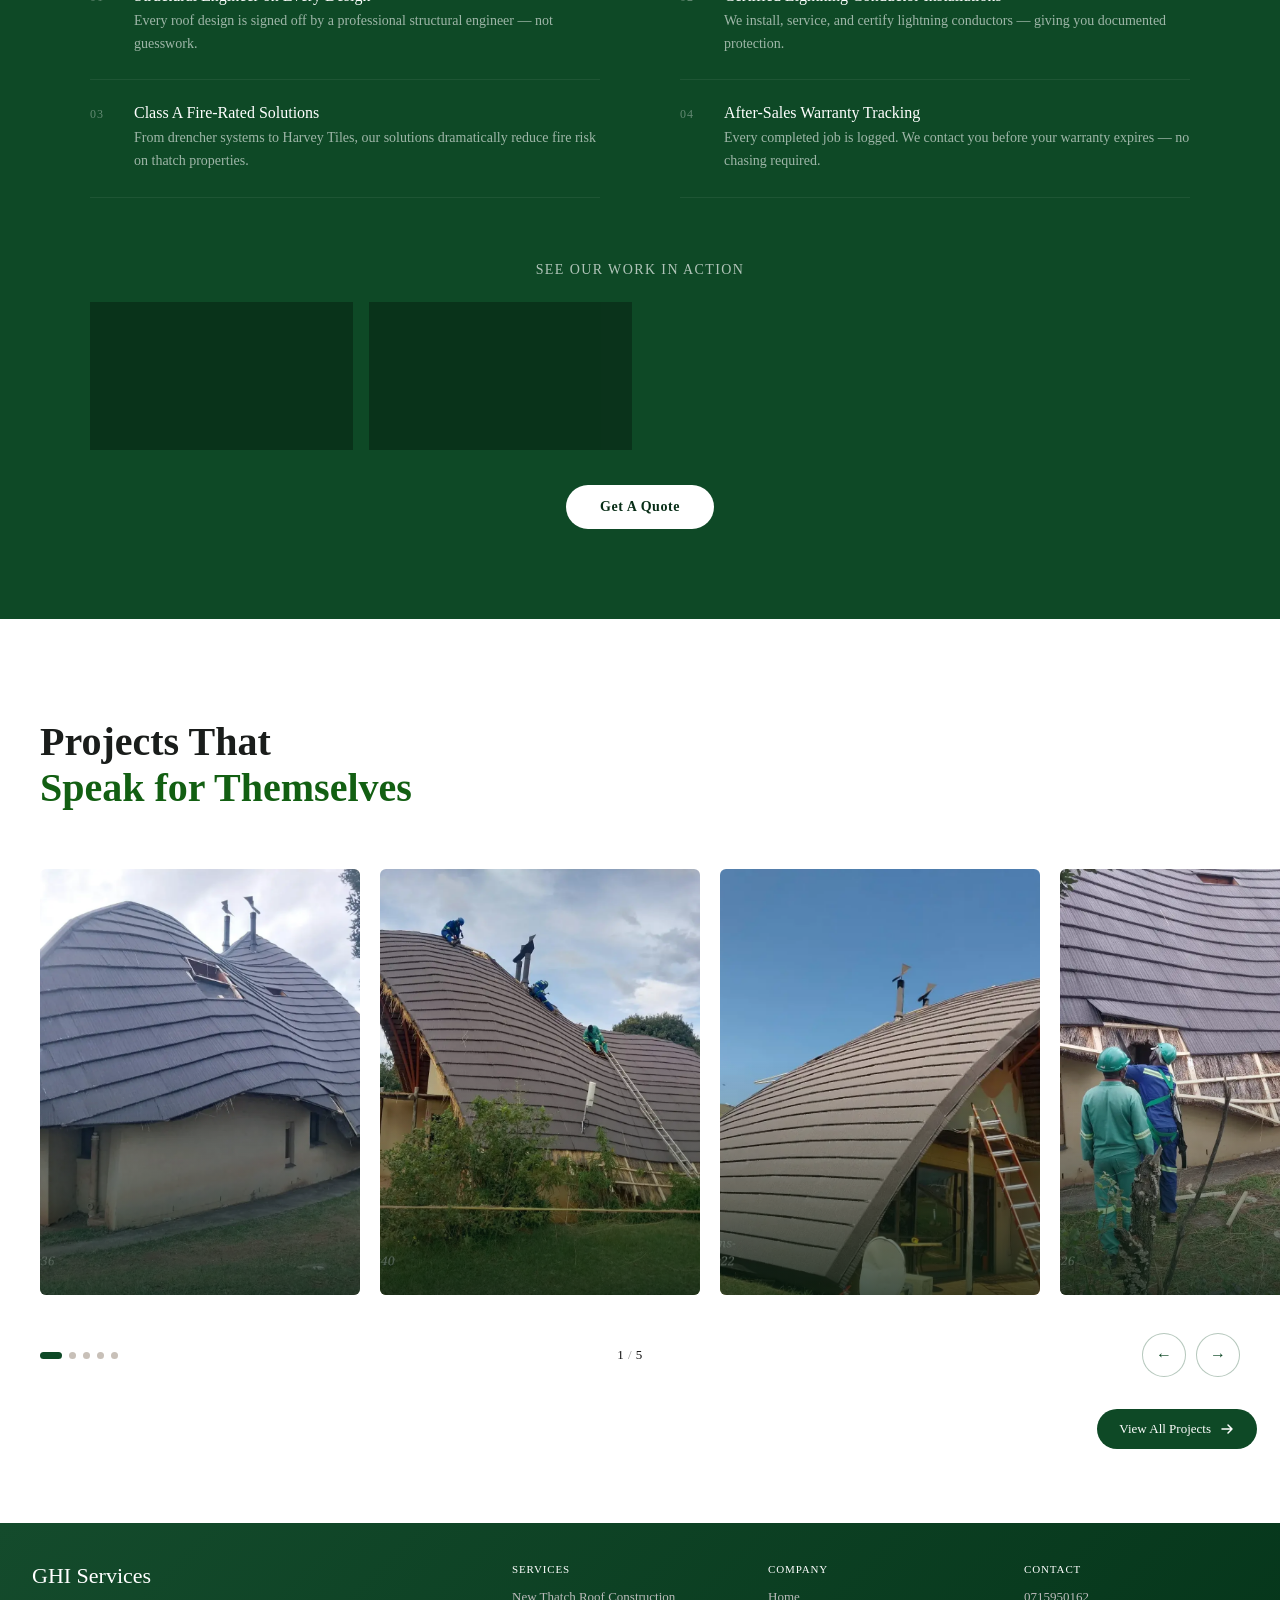
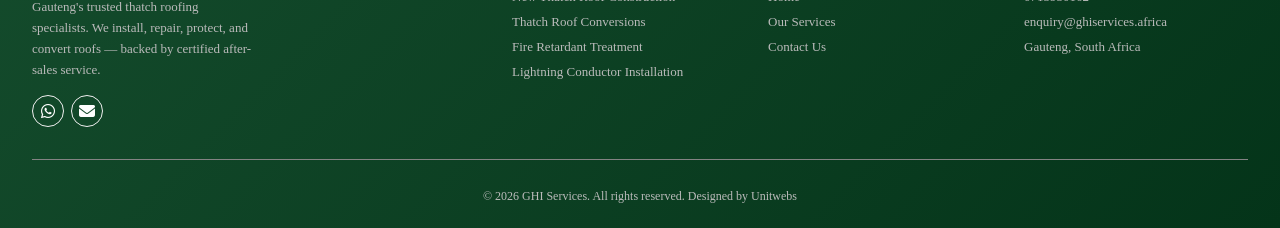
==== commit 0e608496: "fulier" ====
--- a/index.html
+++ b/index.html
@@ -3,7 +3,59 @@
 <head>
 <meta charset="UTF-8">
 <meta name="viewport" content="width=device-width, initial-scale=1.0">
-<title>GHI Services | Thatch Roofing, Fire Retardant & Lightning Conductors in Gauteng</title>
+
+<title>GHI Services | Thatch Roof Conversions, Lightning Conductors & Fire Retardant Specialists in Gauteng</title>
+<meta name="description" content="GHI Services — Germiston's most trusted roofing and home improvement specialists. We convert thatch roofs to Harvey Tiles, Chromadek & concrete tiles, install lightning conductors, and apply Thatch Marshal 8000 fire retardant. Serving the East Rand & greater Gauteng. Call 063 753 0988.">
+<meta name="keywords" content="thatch roof conversion Germiston, thatch to tiles East Rand, Harvey Thatch Tiles installer Gauteng, Chromadek roof installation Germiston, lightning conductor installation Ekurhuleni, fire retardant thatch spray Gauteng, roof renovations East Rand, home improvement Germiston, GHI Services">
+<meta name="robots" content="index, follow">
+<meta name="author" content="GHI Services">
+<link rel="canonical" href="https://www.ghiservices.africa/index.html">
+
+<meta name="geo.region" content="ZA-GT">
+<meta name="geo.placename" content="Germiston, Gauteng, South Africa">
+<meta name="geo.position" content="-26.2167;28.1667">
+<meta name="ICBM" content="-26.2167, 28.1667">
+
+<meta property="og:type" content="website">
+<meta property="og:title" content="GHI Services | Thatch Roof & Home Improvement Specialists — Germiston, Gauteng">
+<meta property="og:description" content="Trusted roofing and renovation experts in Germiston. Thatch conversions, lightning conductors, fire retardant treatment & more. Call 063 753 0988.">
+<meta property="og:url" content="https://www.ghiservices.africa/index.html">
+<meta property="og:image" content="https://www.ghiservices.africa/assets/og-image.jpg">
+<meta property="og:site_name" content="GHI Services">
+<meta property="og:locale" content="en_ZA">
+
+<meta name="twitter:card" content="summary_large_image">
+<meta name="twitter:title" content="GHI Services | Thatch Roof & Home Improvement Specialists — Gauteng">
+<meta name="twitter:description" content="Germiston's trusted thatch roof conversion and renovation experts. Serving the East Rand & greater Gauteng. Call 063 753 0988.">
+<meta name="twitter:image" content="https://www.ghiservices.africa/assets/og-image.jpg">
+
+<script type="application/ld+json">
+{
+  "@context": "https://schema.org",
+  "@type": "LocalBusiness",
+  "name": "GHI Services",
+  "description": "GHI Services specialises in thatch roof conversions to Harvey Tiles, Chromadek and concrete tiles, lightning conductor installation and servicing, and Thatch Marshal 8000 fire retardant treatment across Gauteng's East Rand.",
+  "url": "https://www.ghiservices.africa",
+  "telephone": "+27637530988",
+  "address": {
+    "@type": "PostalAddress",
+    "streetAddress": "7 Robin Street, Elspark",
+    "addressLocality": "Germiston",
+    "addressRegion": "Gauteng",
+    "postalCode": "1428",
+    "addressCountry": "ZA"
+  },
+  "geo": {
+    "@type": "GeoCoordinates",
+    "latitude": -26.2167,
+    "longitude": 28.1667
+  },
+  "areaServed": ["Germiston","Ekurhuleni","East Rand","Sandton","Boksburg","Kempton Park","Bedfordview","Edenvale","Gauteng"],
+  "serviceType": ["Thatch Roof Conversion","Lightning Conductor Installation","Fire Retardant Treatment","Home Improvement"],
+  "image": "https://www.ghiservices.africa/assets/og-image.jpg"
+}
+</script>
+
 <link rel="stylesheet" href="https://cdnjs.cloudflare.com/ajax/libs/font-awesome/6.5.0/css/all.min.css">
 <link href="https://fonts.googleapis.com/css2?family=Oswald:wght@500;700&family=Lato:wght@700&display=swap" rel="stylesheet">
 <link rel="stylesheet" href="styles.css">
@@ -629,7 +681,261 @@
 <section class="about">
   <div class="about-inner">
 
+    
+
     <div class="about-left">
+
+      <!-- ============================================
+     GHI SERVICES — CERTIFICATE SECTION
+     Paste this section into your page where needed.
+     Replace "certificate.pdf" with your actual PDF filename/path.
+============================================ -->
+
+<section class="ghi-cert-section">
+
+  <div class="ghi-cert-inner">
+
+      <p class="ghi-cert-label">Approved Installer</p>
+ 
+
+      <button class="ghi-cert-btn" onclick="ghiOpenCert()">
+          <svg class="ghi-cert-icon" xmlns="http://www.w3.org/2000/svg" viewBox="0 0 24 24" fill="none" stroke="currentColor" stroke-width="1.8" stroke-linecap="round" stroke-linejoin="round">
+              <path d="M14 2H6a2 2 0 0 0-2 2v16a2 2 0 0 0 2 2h12a2 2 0 0 0 2-2V8z"/>
+              <polyline points="14 2 14 8 20 8"/>
+              <line x1="12" y1="18" x2="12" y2="12"/>
+              <polyline points="9 15 12 18 15 15"/>
+          </svg>
+          View Certificate
+      </button>
+
+  </div>
+
+  <!-- PDF OVERLAY MODAL -->
+  <div class="ghi-cert-overlay" id="ghiCertOverlay" onclick="ghiCloseCert(event)">
+      <div class="ghi-cert-modal">
+
+          <div class="ghi-cert-modal-header">
+              <span class="ghi-cert-modal-title">GHI Services — Rhino Thatch Tile Accreditation</span>
+              <button class="ghi-cert-close" onclick="ghiCloseCert()" aria-label="Close certificate">
+                  <svg xmlns="http://www.w3.org/2000/svg" viewBox="0 0 24 24" fill="none" stroke="currentColor" stroke-width="2" stroke-linecap="round" stroke-linejoin="round">
+                      <line x1="18" y1="6" x2="6" y2="18"/>
+                      <line x1="6" y1="6" x2="18" y2="18"/>
+                  </svg>
+              </button>
+          </div>
+
+          <div class="ghi-cert-viewer">
+              <iframe
+                  id="ghiCertFrame"
+                  src=""
+                  title="GHI Services Certificate of Compliance"
+                  frameborder="0"
+                  allowfullscreen>
+              </iframe>
+          </div>
+
+      </div>
+  </div>
+
+</section>
+
+
+<style>
+/* ---- CERTIFICATE SECTION ---- */
+.ghi-cert-section {
+  background: #fff;
+
+  text-align: center;
+}
+
+.ghi-cert-inner {
+  max-width: 620px;
+  margin: 0 auto;
+}
+
+.ghi-cert-label {
+  font-size: 12px;
+  font-weight: 600;
+  letter-spacing: 0.12em;
+  text-transform: uppercase;
+  color: #0e4926;
+  margin: 0 0 14px;
+}
+
+.ghi-cert-heading {
+  font-size: clamp(28px, 5vw, 42px);
+  font-weight: 700;
+  color: #111;
+  margin: 0 0 18px;
+  line-height: 1.15;
+}
+
+.ghi-cert-sub {
+  font-size: 16px;
+  color: #555;
+  line-height: 1.7;
+  margin: 0 0 40px;
+}
+
+/* ---- BUTTON ---- */
+.ghi-cert-btn {
+  display: inline-flex;
+  align-items: center;
+  gap: 10px;
+  background: #0e4926;
+  color: #fff;
+  font-size: 13px;
+  font-weight: 600;
+  letter-spacing: 0.02em;
+  padding: 9px 19px;
+  border: none;
+  border-radius: 4px;
+  cursor: pointer;
+  transition: background 0.2s ease, transform 0.15s ease;
+  text-decoration: none;
+}
+
+.ghi-cert-btn:hover {
+  background: #12643500;
+  background: #126435;
+  transform: translateY(-2px);
+}
+
+.ghi-cert-btn:active {
+  transform: translateY(0);
+}
+
+.ghi-cert-icon {
+  width: 18px;
+  height: 18px;
+  flex-shrink: 0;
+}
+
+/* ---- OVERLAY ---- */
+.ghi-cert-overlay {
+  display: none;
+  position: fixed;
+  inset: 0;
+  background: rgba(0, 0, 0, 0.72);
+  z-index: 9999;
+  align-items: center;
+  justify-content: center;
+  padding: 8px;
+  box-sizing: border-box;
+}
+
+.ghi-cert-overlay.active {
+  display: flex;
+}
+
+/* ---- MODAL ---- */
+.ghi-cert-modal {
+  background: #fff;
+  border-radius: 6px;
+  overflow: hidden;
+  width: 96vw;
+  max-width: 1200px;
+  height: 95vh;
+  display: flex;
+  flex-direction: column;
+  box-shadow: 0 24px 60px rgba(0,0,0,0.4);
+}
+
+.ghi-cert-modal-header {
+  background: #0e4926;
+  padding: 14px 20px;
+  display: flex;
+  align-items: center;
+  justify-content: space-between;
+  flex-shrink: 0;
+}
+
+.ghi-cert-modal-title {
+  color: #fff;
+  font-size: 14px;
+  font-weight: 600;
+  letter-spacing: 0.02em;
+}
+
+.ghi-cert-close {
+  background: none;
+  border: none;
+  cursor: pointer;
+  color: #fff;
+  padding: 4px;
+  display: flex;
+  align-items: center;
+  opacity: 0.8;
+  transition: opacity 0.15s;
+}
+
+.ghi-cert-close:hover {
+  opacity: 1;
+}
+
+.ghi-cert-close svg {
+  width: 20px;
+  height: 20px;
+}
+
+/* ---- IFRAME VIEWER ---- */
+.ghi-cert-viewer {
+  flex: 1;
+  overflow: hidden;
+}
+
+.ghi-cert-viewer iframe {
+  width: 100%;
+  height: 100%;
+  display: block;
+  border: none;
+}
+
+/* ---- MOBILE ---- */
+@media (max-width: 600px) {
+  .ghi-cert-section {
+      padding: 60px 20px;
+  }
+  .ghi-cert-modal {
+      height: 95vh;
+  }
+  .ghi-cert-modal-title {
+      font-size: 12px;
+  }
+}
+</style>
+
+
+<script>
+/* ---- CHANGE THIS to your actual PDF file path ---- */
+var GHI_CERT_PDF = "SKM_C55826042014250.pdf";
+
+function ghiOpenCert() {
+  var overlay = document.getElementById("ghiCertOverlay");
+  var frame = document.getElementById("ghiCertFrame");
+  frame.src = GHI_CERT_PDF;
+  overlay.classList.add("active");
+  document.body.style.overflow = "hidden";
+}
+
+function ghiCloseCert(e) {
+  if (e && e.target !== document.getElementById("ghiCertOverlay")) return;
+  var overlay = document.getElementById("ghiCertOverlay");
+  var frame = document.getElementById("ghiCertFrame");
+  overlay.classList.remove("active");
+  frame.src = "";
+  document.body.style.overflow = "";
+}
+
+/* Close with Escape key */
+document.addEventListener("keydown", function(e) {
+  if (e.key === "Escape") ghiCloseCert();
+});
+</script>
+
+
+<br>
+
       <h2>Gauteng's <span>Thatch & Roofing</span> Specialists</h2>
       <p>
         GHI Services delivers expert roofing solutions across all areas of Gauteng — from new thatch constructions to full roof conversions, fire protection systems, and lightning conductor installations. Every completed contract is filed in our database and backed by our after-sales commitment and 3-year extended guarantee option.
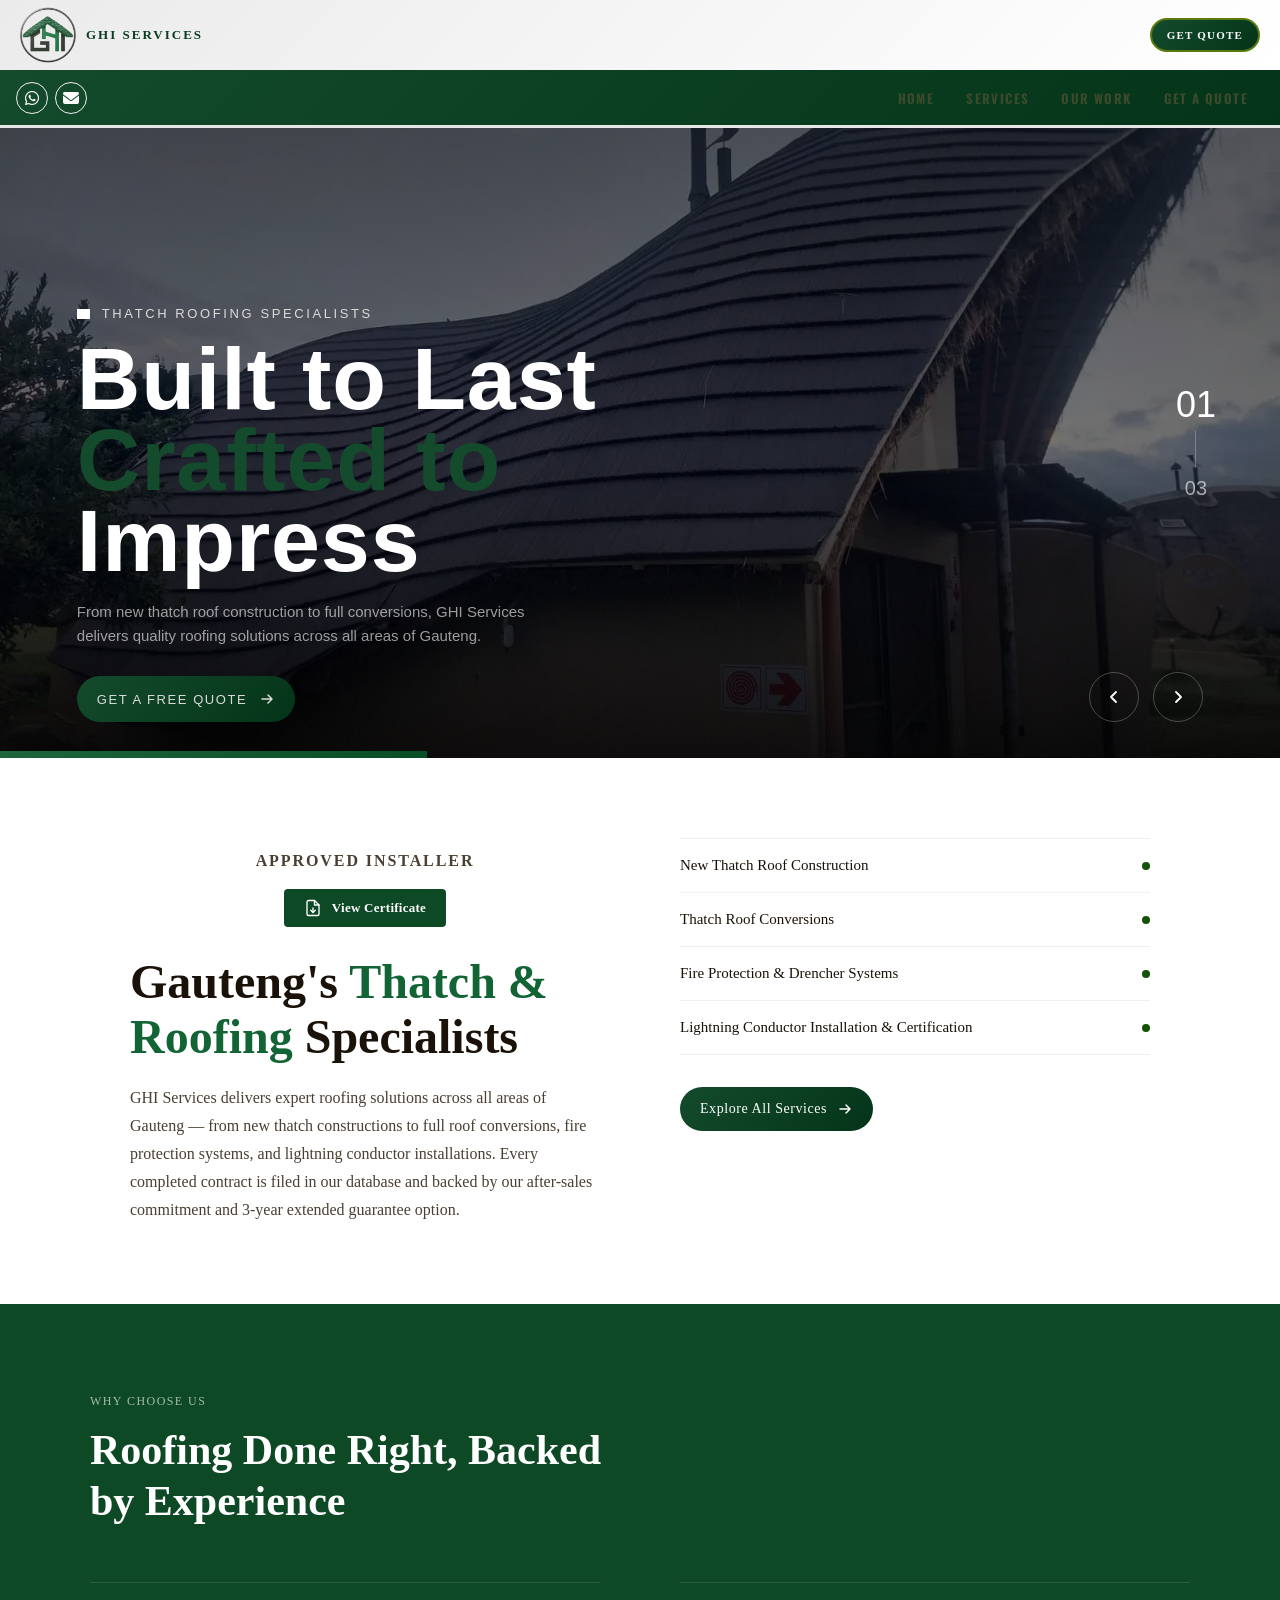
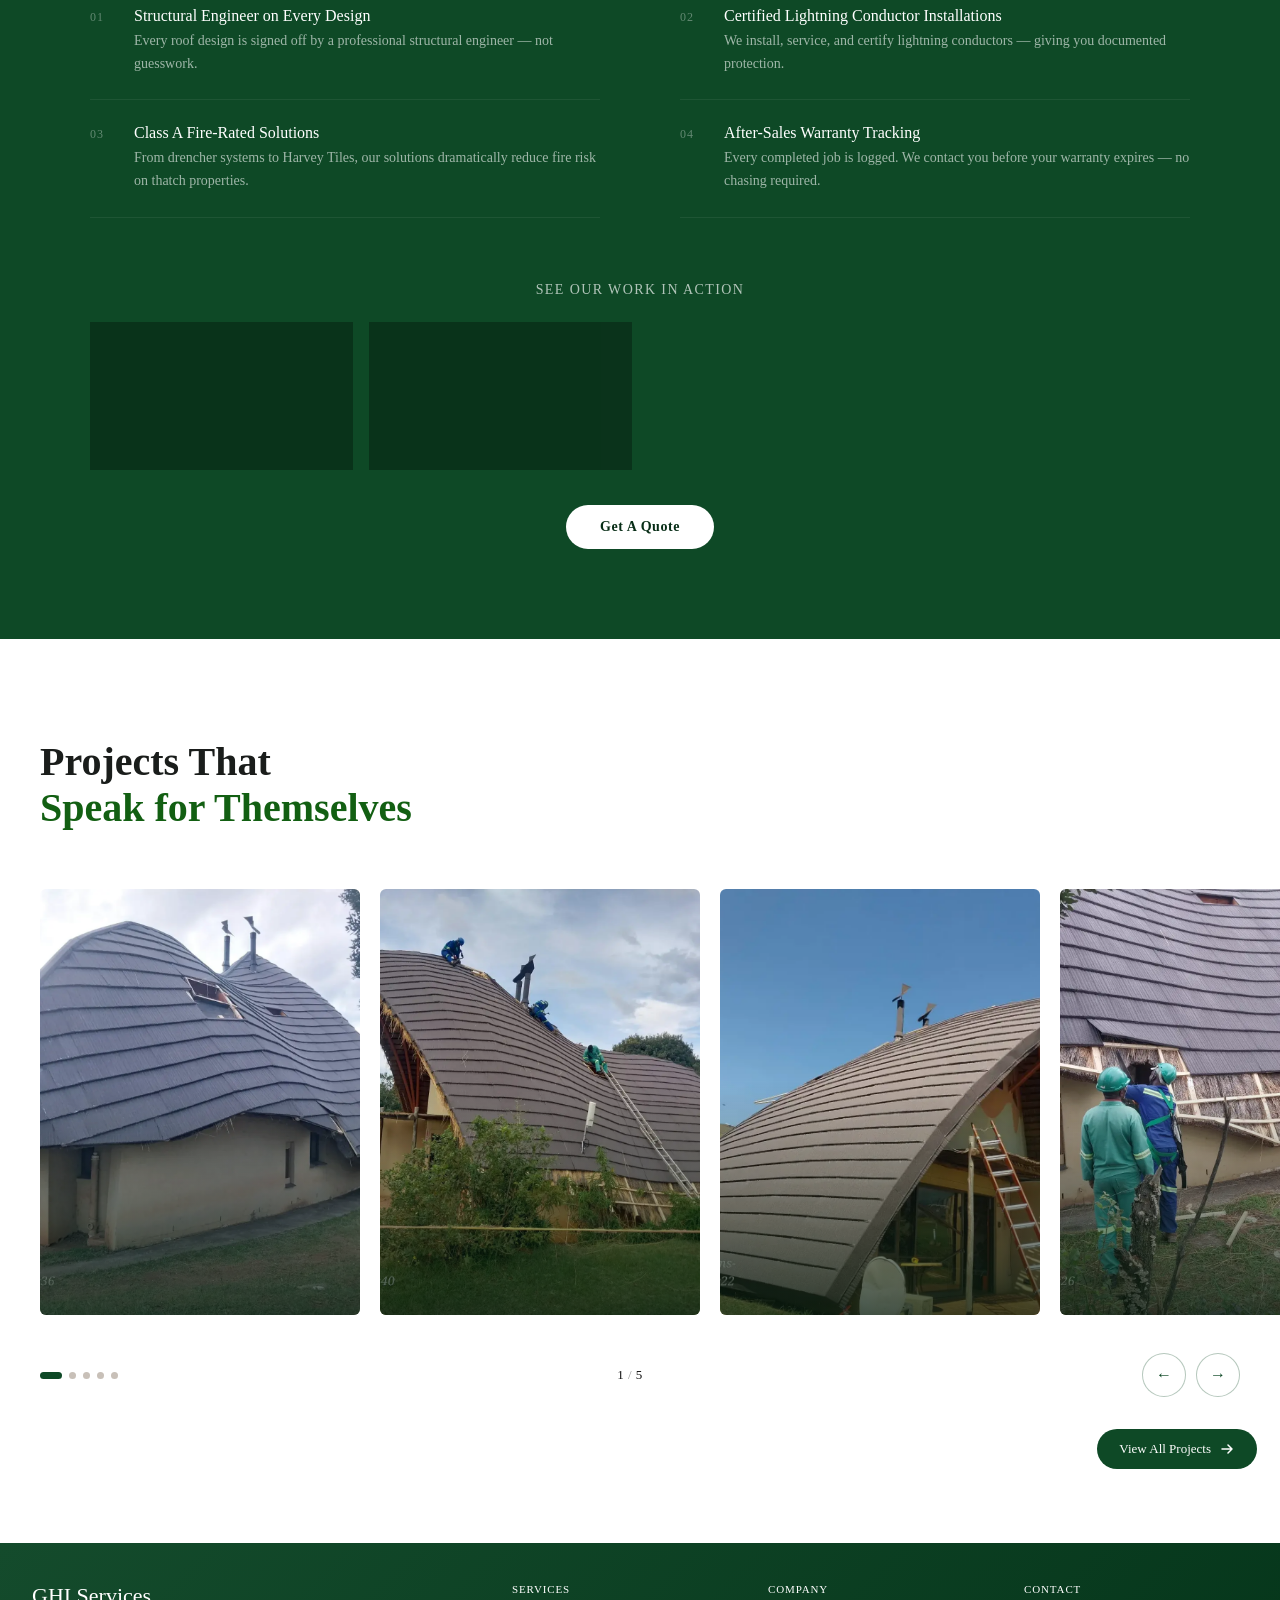
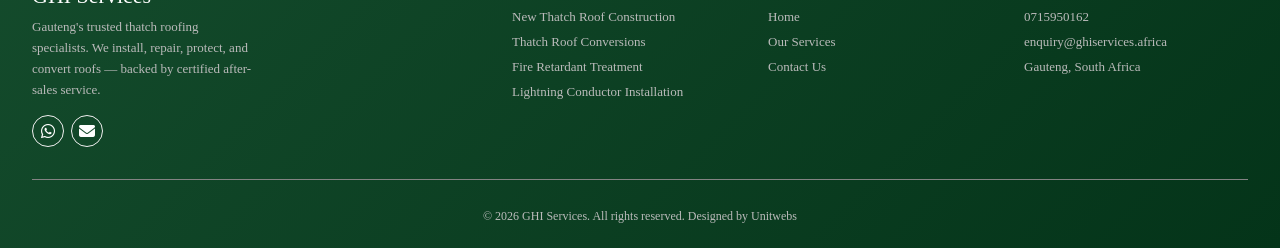
==== commit bfa89d16: "get" ====
--- a/index.html
+++ b/index.html
@@ -574,7 +574,7 @@
 
 <style>
   .about {
-    padding: 30px 23px;
+    padding: 10px 5px;
     max-width: 1100px;
     margin: 0 auto;
   }
@@ -685,7 +685,7 @@
 
     <div class="about-left">
 
-      <!-- ============================================
+<!-- ============================================
      GHI SERVICES — CERTIFICATE SECTION
      Paste this section into your page where needed.
      Replace "certificate.pdf" with your actual PDF filename/path.
@@ -696,9 +696,8 @@
   <div class="ghi-cert-inner">
 
       <p class="ghi-cert-label">Approved Installer</p>
- 
-
-      <button class="ghi-cert-btn" onclick="ghiOpenCert()">
+
+      <a class="ghi-cert-btn" href="SKM_C55826042014250.pdf" target="_blank" rel="noopener">
           <svg class="ghi-cert-icon" xmlns="http://www.w3.org/2000/svg" viewBox="0 0 24 24" fill="none" stroke="currentColor" stroke-width="1.8" stroke-linecap="round" stroke-linejoin="round">
               <path d="M14 2H6a2 2 0 0 0-2 2v16a2 2 0 0 0 2 2h12a2 2 0 0 0 2-2V8z"/>
               <polyline points="14 2 14 8 20 8"/>
@@ -706,35 +705,8 @@
               <polyline points="9 15 12 18 15 15"/>
           </svg>
           View Certificate
-      </button>
-
-  </div>
-
-  <!-- PDF OVERLAY MODAL -->
-  <div class="ghi-cert-overlay" id="ghiCertOverlay" onclick="ghiCloseCert(event)">
-      <div class="ghi-cert-modal">
-
-          <div class="ghi-cert-modal-header">
-              <span class="ghi-cert-modal-title">GHI Services — Rhino Thatch Tile Accreditation</span>
-              <button class="ghi-cert-close" onclick="ghiCloseCert()" aria-label="Close certificate">
-                  <svg xmlns="http://www.w3.org/2000/svg" viewBox="0 0 24 24" fill="none" stroke="currentColor" stroke-width="2" stroke-linecap="round" stroke-linejoin="round">
-                      <line x1="18" y1="6" x2="6" y2="18"/>
-                      <line x1="6" y1="6" x2="18" y2="18"/>
-                  </svg>
-              </button>
-          </div>
-
-          <div class="ghi-cert-viewer">
-              <iframe
-                  id="ghiCertFrame"
-                  src=""
-                  title="GHI Services Certificate of Compliance"
-                  frameborder="0"
-                  allowfullscreen>
-              </iframe>
-          </div>
-
-      </div>
+      </a>
+
   </div>
 
 </section>
@@ -744,7 +716,7 @@
 /* ---- CERTIFICATE SECTION ---- */
 .ghi-cert-section {
   background: #fff;
-
+  padding: 9px 4px;
   text-align: center;
 }
 
@@ -787,7 +759,7 @@
   font-size: 13px;
   font-weight: 600;
   letter-spacing: 0.02em;
-  padding: 9px 19px;
+  padding: 10px 20px;
   border: none;
   border-radius: 4px;
   cursor: pointer;
@@ -796,7 +768,6 @@
 }
 
 .ghi-cert-btn:hover {
-  background: #12643500;
   background: #126435;
   transform: translateY(-2px);
 }
@@ -811,128 +782,13 @@
   flex-shrink: 0;
 }
 
-/* ---- OVERLAY ---- */
-.ghi-cert-overlay {
-  display: none;
-  position: fixed;
-  inset: 0;
-  background: rgba(0, 0, 0, 0.72);
-  z-index: 9999;
-  align-items: center;
-  justify-content: center;
-  padding: 8px;
-  box-sizing: border-box;
-}
-
-.ghi-cert-overlay.active {
-  display: flex;
-}
-
-/* ---- MODAL ---- */
-.ghi-cert-modal {
-  background: #fff;
-  border-radius: 6px;
-  overflow: hidden;
-  width: 96vw;
-  max-width: 1200px;
-  height: 95vh;
-  display: flex;
-  flex-direction: column;
-  box-shadow: 0 24px 60px rgba(0,0,0,0.4);
-}
-
-.ghi-cert-modal-header {
-  background: #0e4926;
-  padding: 14px 20px;
-  display: flex;
-  align-items: center;
-  justify-content: space-between;
-  flex-shrink: 0;
-}
-
-.ghi-cert-modal-title {
-  color: #fff;
-  font-size: 14px;
-  font-weight: 600;
-  letter-spacing: 0.02em;
-}
-
-.ghi-cert-close {
-  background: none;
-  border: none;
-  cursor: pointer;
-  color: #fff;
-  padding: 4px;
-  display: flex;
-  align-items: center;
-  opacity: 0.8;
-  transition: opacity 0.15s;
-}
-
-.ghi-cert-close:hover {
-  opacity: 1;
-}
-
-.ghi-cert-close svg {
-  width: 20px;
-  height: 20px;
-}
-
-/* ---- IFRAME VIEWER ---- */
-.ghi-cert-viewer {
-  flex: 1;
-  overflow: hidden;
-}
-
-.ghi-cert-viewer iframe {
-  width: 100%;
-  height: 100%;
-  display: block;
-  border: none;
-}
-
 /* ---- MOBILE ---- */
 @media (max-width: 600px) {
   .ghi-cert-section {
       padding: 60px 20px;
   }
-  .ghi-cert-modal {
-      height: 95vh;
-  }
-  .ghi-cert-modal-title {
-      font-size: 12px;
-  }
 }
 </style>
-
-
-<script>
-/* ---- CHANGE THIS to your actual PDF file path ---- */
-var GHI_CERT_PDF = "SKM_C55826042014250.pdf";
-
-function ghiOpenCert() {
-  var overlay = document.getElementById("ghiCertOverlay");
-  var frame = document.getElementById("ghiCertFrame");
-  frame.src = GHI_CERT_PDF;
-  overlay.classList.add("active");
-  document.body.style.overflow = "hidden";
-}
-
-function ghiCloseCert(e) {
-  if (e && e.target !== document.getElementById("ghiCertOverlay")) return;
-  var overlay = document.getElementById("ghiCertOverlay");
-  var frame = document.getElementById("ghiCertFrame");
-  overlay.classList.remove("active");
-  frame.src = "";
-  document.body.style.overflow = "";
-}
-
-/* Close with Escape key */
-document.addEventListener("keydown", function(e) {
-  if (e.key === "Escape") ghiCloseCert();
-});
-</script>
-
 
 <br>
 
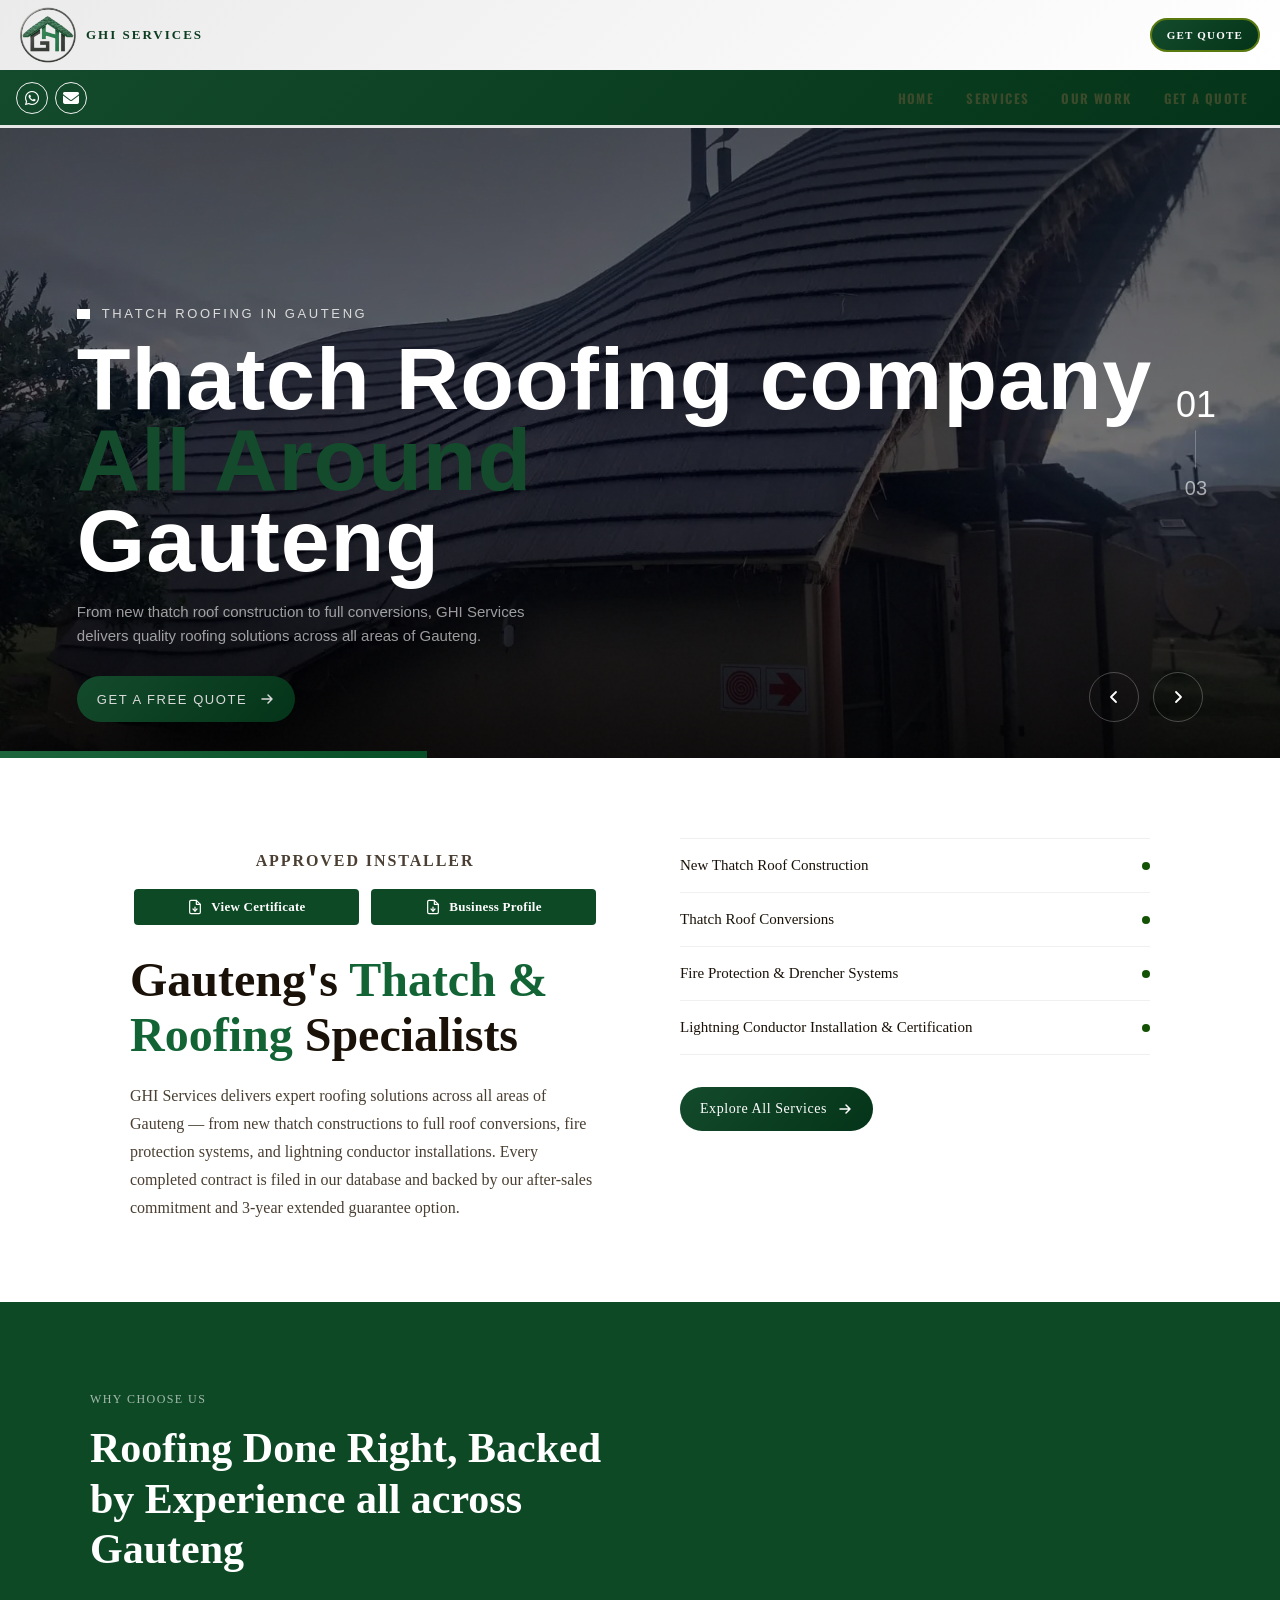
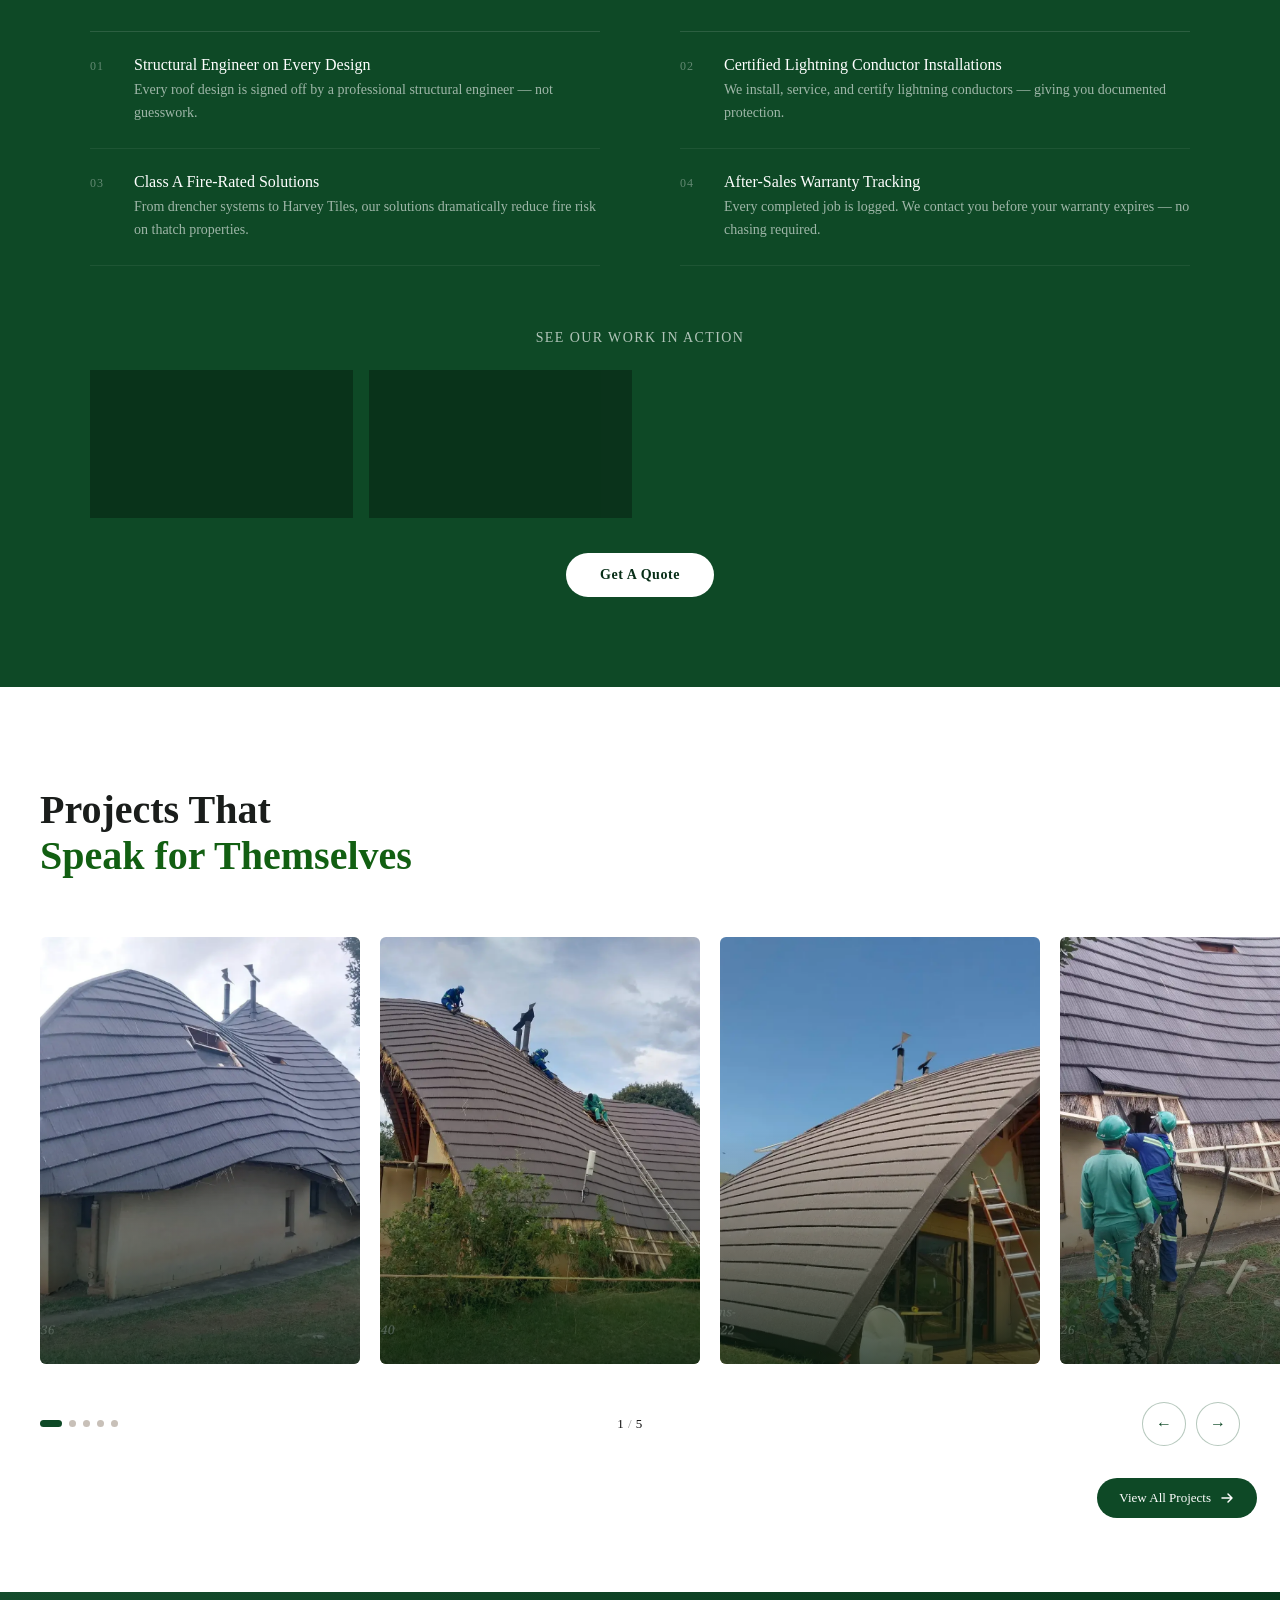
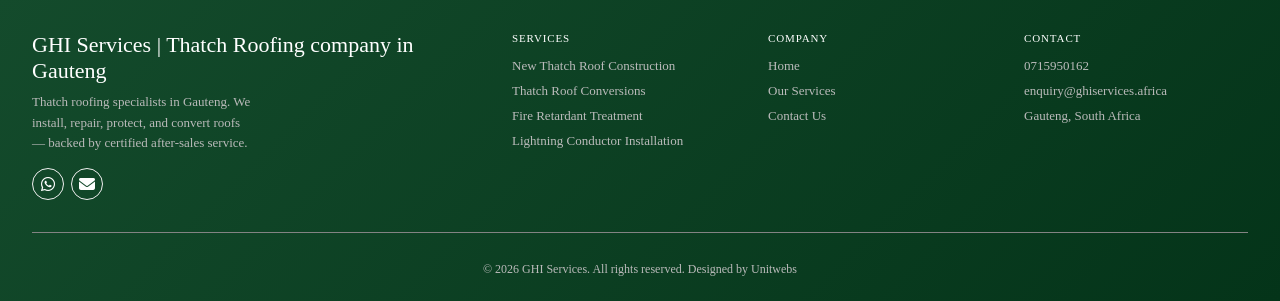
==== commit 40378347: "newseo" ====
--- a/index.html
+++ b/index.html
@@ -4,39 +4,40 @@
 <meta charset="UTF-8">
 <meta name="viewport" content="width=device-width, initial-scale=1.0">
 
-<title>GHI Services | Thatch Roof Conversions, Lightning Conductors & Fire Retardant Specialists in Gauteng</title>
-<meta name="description" content="GHI Services — Germiston's most trusted roofing and home improvement specialists. We convert thatch roofs to Harvey Tiles, Chromadek & concrete tiles, install lightning conductors, and apply Thatch Marshal 8000 fire retardant. Serving the East Rand & greater Gauteng. Call 063 753 0988.">
-<meta name="keywords" content="thatch roof conversion Germiston, thatch to tiles East Rand, Harvey Thatch Tiles installer Gauteng, Chromadek roof installation Germiston, lightning conductor installation Ekurhuleni, fire retardant thatch spray Gauteng, roof renovations East Rand, home improvement Germiston, GHI Services">
+<title>GHI Services Thatch Roofing in Gauteng | Thatch Roof Installation, Thatch Roof Conversions, Lightning Conductors & Fire Retardant Specialists </title>
+<meta name="description" content="GHI Services a 5-Star rated Thatch installation company, certified thatch roofing specialists serving the entire Gauteng province, from Germiston and the East Rand to Sandton, Randburg, Pretoria and beyond. Thatch to Harvey Tiles, Chromadek & concrete tile conversions, lightning conductor installation, and Thatch Marshal 8000 fire retardant. Verified installer. Free quotes: 063 753 0988.">
+<meta name="keywords" content="thatch roofing companies in Gauteng, best thatch roofing company in Gauteng, thatch roof conversion Gauteng, thatch to tiles Gauteng, Harvey Thatch Tiles installer Gauteng, Chromadek roof installation Gauteng, lightning conductor installation Gauteng, fire retardant thatch spray Gauteng, verified thatch installer Gauteng, thatch roofing Germiston, thatch roofing Sandton, thatch roofing Randburg, thatch roofing Pretoria, GHI Services">
 <meta name="robots" content="index, follow">
 <meta name="author" content="GHI Services">
 <link rel="canonical" href="https://www.ghiservices.africa/index.html">
 
 <meta name="geo.region" content="ZA-GT">
-<meta name="geo.placename" content="Germiston, Gauteng, South Africa">
+<meta name="geo.placename" content="Gauteng, South Africa">
 <meta name="geo.position" content="-26.2167;28.1667">
 <meta name="ICBM" content="-26.2167, 28.1667">
 
 <meta property="og:type" content="website">
-<meta property="og:title" content="GHI Services | Thatch Roof & Home Improvement Specialists — Germiston, Gauteng">
-<meta property="og:description" content="Trusted roofing and renovation experts in Germiston. Thatch conversions, lightning conductors, fire retardant treatment & more. Call 063 753 0988.">
+<meta property="og:title" content="GHI Services | Best 5-Star Rated Thatch Roofing Company in Gauteng">
+<meta property="og:description" content="Certified, verified thatch installer serving all of Gauteng — Germiston, East Rand, Sandton, Randburg, Pretoria and beyond. Thatch conversions, lightning conductors, fire retardant treatment. Call 063 753 0988.">
 <meta property="og:url" content="https://www.ghiservices.africa/index.html">
 <meta property="og:image" content="https://www.ghiservices.africa/assets/og-image.jpg">
 <meta property="og:site_name" content="GHI Services">
 <meta property="og:locale" content="en_ZA">
 
 <meta name="twitter:card" content="summary_large_image">
-<meta name="twitter:title" content="GHI Services | Thatch Roof & Home Improvement Specialists — Gauteng">
-<meta name="twitter:description" content="Germiston's trusted thatch roof conversion and renovation experts. Serving the East Rand & greater Gauteng. Call 063 753 0988.">
+<meta name="twitter:title" content="GHI Services | Thatch Roofing Company in Gauteng">
+<meta name="twitter:description" content="5-star rated, certified thatch installer serving all of Gauteng. Call 063 753 0988.">
 <meta name="twitter:image" content="https://www.ghiservices.africa/assets/og-image.jpg">
 
 <script type="application/ld+json">
 {
   "@context": "https://schema.org",
-  "@type": "LocalBusiness",
+  "@type": "RoofingContractor",
   "name": "GHI Services",
-  "description": "GHI Services specialises in thatch roof conversions to Harvey Tiles, Chromadek and concrete tiles, lightning conductor installation and servicing, and Thatch Marshal 8000 fire retardant treatment across Gauteng's East Rand.",
+  "description": "GHI Services is a 5-star rated, certified thatch roof specialist serving the entire Gauteng province. Based in Germiston, we travel throughout Gauteng to convert thatch roofs to Harvey Tiles, Chromadek and concrete tiles, install and service lightning conductors, and apply Thatch Marshal 8000 fire retardant treatment.",
   "url": "https://www.ghiservices.africa",
   "telephone": "+27637530988",
+  "priceRange": "$$",
   "address": {
     "@type": "PostalAddress",
     "streetAddress": "7 Robin Street, Elspark",
@@ -50,11 +51,45 @@
     "latitude": -26.2167,
     "longitude": 28.1667
   },
-  "areaServed": ["Germiston","Ekurhuleni","East Rand","Sandton","Boksburg","Kempton Park","Bedfordview","Edenvale","Gauteng"],
-  "serviceType": ["Thatch Roof Conversion","Lightning Conductor Installation","Fire Retardant Treatment","Home Improvement"],
+  "areaServed": [
+    {"@type": "City", "name": "Germiston"},
+    {"@type": "City", "name": "Boksburg"},
+    {"@type": "City", "name": "Kempton Park"},
+    {"@type": "City", "name": "Bedfordview"},
+    {"@type": "City", "name": "Edenvale"},
+    {"@type": "City", "name": "Sandton"},
+    {"@type": "City", "name": "Randburg"},
+    {"@type": "City", "name": "Kyalami"},
+    {"@type": "City", "name": "Boskruin"},
+    {"@type": "City", "name": "Rosebank"},
+    {"@type": "City", "name": "Melville"},
+    {"@type": "City", "name": "Faerie Glen"},
+    {"@type": "City", "name": "Zwavelpoort"},
+    {"@type": "City", "name": "Mooikloof Equestrian Estate"},
+    {"@type": "AdministrativeArea", "name": "Ekurhuleni"},
+    {"@type": "AdministrativeArea", "name": "East Rand"},
+    {"@type": "AdministrativeArea", "name": "Gauteng"}
+  ],
+  "serviceType": ["Thatch Roof Conversion", "Thatch Installation", "Lightning Conductor Installation","Fire Retardant Treatment","Home Improvement"],
+  "aggregateRating": {
+    "@type": "AggregateRating",
+    "ratingValue": "5.0",
+    "reviewCount": "3",
+    "bestRating": "5"
+  },
+  "hasCredential": {
+    "@type": "EducationalOccupationalCredential",
+    "credentialCategory": "Approved Installer Certification",
+    "name": "Thatch Approved Installer Certificate"
+  },
+  "sameAs": [
+    "https://www.facebook.com/YOUR_PAGE"
+   
+  ],
   "image": "https://www.ghiservices.africa/assets/og-image.jpg"
 }
 </script>
+
 
 <link rel="stylesheet" href="https://cdnjs.cloudflare.com/ajax/libs/font-awesome/6.5.0/css/all.min.css">
 <link href="https://fonts.googleapis.com/css2?family=Oswald:wght@500;700&family=Lato:wght@700&display=swap" rel="stylesheet">
@@ -399,16 +434,16 @@
   <article class="meg-slide active" data-index="0" aria-label="Slide 1 of 3">
     <div class="meg-slide-bg"
       style="background-image: url('first/IMG-20260423-WA0006.webp');"
-      role="img" aria-label="Thatch roof construction by GHI Services"></div>
+      role="img" aria-label="Thatch roofing construction by GHI Services in Gauteng"></div>
     <div class="meg-slide-content">
       <div class="meg-slide-eyebrow">
         <div class="meg-slide-rule"></div>
-        <span class="meg-slide-label">Thatch Roofing Specialists</span>
+        <span class="meg-slide-label">Thatch Roofing in Gauteng<span>
       </div>
       <h1 class="meg-slide-title">
-        Built to Last<br>
-        <em>Crafted to</em>
-        Impress
+        Thatch Roofing company<br>
+        <em>All Around</em>
+        Gauteng
       </h1>
       <p class="meg-slide-desc">
         From new thatch roof construction to full conversions, GHI Services
@@ -425,7 +460,7 @@
   <article class="meg-slide" data-index="1" aria-label="Slide 2 of 3">
     <div class="meg-slide-bg"
       style="background-image: url('first/IMG-20260423-WA0012.webp');"
-      role="img" aria-label="Thatch roof fire retardant treatment"></div>
+      role="img" aria-label="Thatch roof fire retardant treatment in Gauteng"></div>
     <div class="meg-slide-content">
       <div class="meg-slide-eyebrow">
         <div class="meg-slide-rule"></div>
@@ -438,7 +473,7 @@
       </h2>
       <p class="meg-slide-desc">
         Certified Thatch Marshal 8000 fire retardant application and rational
-        fire designs — keeping your home and family safe.
+        fire designs keeping your home and family safe.
       </p>
       <a href="contact.html" class="meg-btn-quote">
         <span>Get a Free Quote</span>
@@ -451,7 +486,7 @@
   <article class="meg-slide" data-index="2" aria-label="Slide 3 of 3">
     <div class="meg-slide-bg"
       style="background-image: url('first/IMG-20260423-WA0019.webp');"
-      role="img" aria-label="Lightning conductor installation on thatch roof"></div>
+      role="img" aria-label="Lightning conductor installation on thatch roof in Gauteng"></div>
     <div class="meg-slide-content">
       <div class="meg-slide-eyebrow">
         <div class="meg-slide-rule"></div>
@@ -463,7 +498,7 @@
         to Inspection
       </h2>
       <p class="meg-slide-desc">
-        Full lightning conductor installation, servicing, and certification —
+        Full lightning conductor installation, servicing, and certification,
         protecting your structure and electrical systems from strikes.
       </p>
       <a href="contact.html" class="meg-btn-quote">
@@ -496,6 +531,7 @@
   </section>
   </section>
 
+
 <script>
 const slides   = Array.from(document.querySelectorAll('.meg-slide'));
 const counter  = document.getElementById('counterCurrent');
@@ -574,7 +610,7 @@
 
 <style>
   .about {
-    padding: 10px 5px;
+    padding: 20px 20px;
     max-width: 1100px;
     margin: 0 auto;
   }
@@ -697,15 +733,29 @@
 
       <p class="ghi-cert-label">Approved Installer</p>
 
-      <a class="ghi-cert-btn" href="SKM_C55826042014250.pdf" target="_blank" rel="noopener">
-          <svg class="ghi-cert-icon" xmlns="http://www.w3.org/2000/svg" viewBox="0 0 24 24" fill="none" stroke="currentColor" stroke-width="1.8" stroke-linecap="round" stroke-linejoin="round">
-              <path d="M14 2H6a2 2 0 0 0-2 2v16a2 2 0 0 0 2 2h12a2 2 0 0 0 2-2V8z"/>
-              <polyline points="14 2 14 8 20 8"/>
-              <line x1="12" y1="18" x2="12" y2="12"/>
-              <polyline points="9 15 12 18 15 15"/>
-          </svg>
-          View Certificate
-      </a>
+      <div class="ghi-cert-grid">
+
+          <a class="ghi-cert-btn" href="SKM_C55826042014250.pdf" target="_blank" rel="noopener">
+              <svg class="ghi-cert-icon" xmlns="http://www.w3.org/2000/svg" viewBox="0 0 24 24" fill="none" stroke="currentColor" stroke-width="1.8" stroke-linecap="round" stroke-linejoin="round">
+                  <path d="M14 2H6a2 2 0 0 0-2 2v16a2 2 0 0 0 2 2h12a2 2 0 0 0 2-2V8z"/>
+                  <polyline points="14 2 14 8 20 8"/>
+                  <line x1="12" y1="18" x2="12" y2="12"/>
+                  <polyline points="9 15 12 18 15 15"/>
+              </svg>
+              View Certificate
+          </a>
+
+          <a class="ghi-cert-btn" href="GHI Services_profile.pdf" target="_blank" rel="noopener">
+              <svg class="ghi-cert-icon" xmlns="http://www.w3.org/2000/svg" viewBox="0 0 24 24" fill="none" stroke="currentColor" stroke-width="1.8" stroke-linecap="round" stroke-linejoin="round">
+                  <path d="M14 2H6a2 2 0 0 0-2 2v16a2 2 0 0 0 2 2h12a2 2 0 0 0 2-2V8z"/>
+                  <polyline points="14 2 14 8 20 8"/>
+                  <line x1="12" y1="18" x2="12" y2="12"/>
+                  <polyline points="9 15 12 18 15 15"/>
+              </svg>
+              Business Profile
+          </a>
+
+      </div>
 
   </div>
 
@@ -749,22 +799,31 @@
   margin: 0 0 40px;
 }
 
+/* ---- BUTTON GRID ---- */
+.ghi-cert-grid {
+  display: grid;
+  grid-template-columns: 1fr 1fr;
+  gap: 12px;
+}
+
 /* ---- BUTTON ---- */
 .ghi-cert-btn {
   display: inline-flex;
   align-items: center;
-  gap: 10px;
+  justify-content: center;
+  gap: 8px;
   background: #0e4926;
   color: #fff;
   font-size: 13px;
   font-weight: 600;
   letter-spacing: 0.02em;
-  padding: 10px 20px;
+  padding: 10px 14px;
   border: none;
   border-radius: 4px;
   cursor: pointer;
   transition: background 0.2s ease, transform 0.15s ease;
   text-decoration: none;
+  white-space: nowrap;
 }
 
 .ghi-cert-btn:hover {
@@ -777,18 +836,38 @@
 }
 
 .ghi-cert-icon {
-  width: 18px;
-  height: 18px;
+  width: 16px;
+  height: 16px;
   flex-shrink: 0;
 }
 
 /* ---- MOBILE ---- */
 @media (max-width: 600px) {
   .ghi-cert-section {
-      padding: 60px 20px;
+      padding: 30px 16px;
+  }
+
+  .ghi-cert-btn {
+      font-size: 11px;
+      padding: 9px 8px;
+      gap: 6px;
+  }
+
+  .ghi-cert-icon {
+      width: 14px;
+      height: 14px;
+  }
+}
+
+/* ---- VERY SMALL SCREENS ---- */
+@media (max-width: 360px) {
+  .ghi-cert-btn {
+      font-size: 10px;
+      padding: 8px 6px;
   }
 }
 </style>
+
 
 <br>
 
@@ -1043,7 +1122,7 @@
   <div class="why-inner">
 
     <div class="sec-label">Why Choose Us</div>
-    <h2>Roofing Done Right, Backed by Experience</h2>
+    <h2>Roofing Done Right, Backed by Experience all across Gauteng</h2>
 
     <div class="why-points">
 
@@ -1430,7 +1509,7 @@
 
     <div class="slide">
       <div class="slide-img-wrap">
-        <img src="first/IMG-20260423-WA0005.webp" alt="New Thatch Roof">
+        <img src="first/IMG-20260423-WA0005.webp" alt="New Thatch Roof in Gauteng">
       </div>
       <div class="slide-info">
         <span class="slide-tag"></span>
@@ -1440,7 +1519,7 @@
 
     <div class="slide">
       <div class="slide-img-wrap">
-        <img src="first/IMG-20260423-WA0007.webp" alt="Harvey Tile Conversion">
+        <img src="first/IMG-20260423-WA0007.webp" alt="Harvey Tile Conversion in Gauteng">
       </div>
       <div class="slide-info">
         <span class="slide-tag"></span>
@@ -1450,7 +1529,7 @@
 
     <div class="slide">
       <div class="slide-img-wrap">
-        <img src="first/IMG-20260423-WA0010.webp" alt="Lightning Conductor">
+        <img src="first/IMG-20260423-WA0010.webp" alt="Lightning Conductor in Gauteng by GHI Services">
       </div>
       <div class="slide-info">
         <span class="slide-tag"></span>
@@ -1460,7 +1539,7 @@
 
     <div class="slide">
       <div class="slide-img-wrap">
-        <img src="first/IMG-20260423-WA0004.webp" alt="Fire Protection">
+        <img src="first/IMG-20260423-WA0004.webp" alt="Thatch Fire Protection in Gauteng">
       </div>
       <div class="slide-info">
         <span class="slide-tag"></span>
@@ -1470,7 +1549,7 @@
 
     <div class="slide">
       <div class="slide-img-wrap">
-        <img src="first/IMG-20260423-WA0015.webp" alt="Thatch Repairs">
+        <img src="first/IMG-20260423-WA0015.webp" alt="Thatch Repairs by GHI Services in Gauteng">
       </div>
       <div class="slide-info">
         <span class="slide-tag"></span>
@@ -1560,8 +1639,8 @@
 
     <!-- Brand -->
     <div class="footer__brand">
-      <h2>GHI Services</h2>
-      <p>Gauteng's trusted thatch roofing specialists. We install, repair, protect, and convert roofs — backed by certified after-sales service.</p>
+      <h2>GHI Services | Thatch Roofing company in Gauteng</h2>
+      <p>Thatch roofing specialists in Gauteng. We install, repair, protect, and convert roofs — backed by certified after-sales service.</p>
       <div class="footer__social">
         <div class="socials">
           <a href="https://wa.me/27715950162" class="social-link" aria-label="WhatsApp" target="_blank">
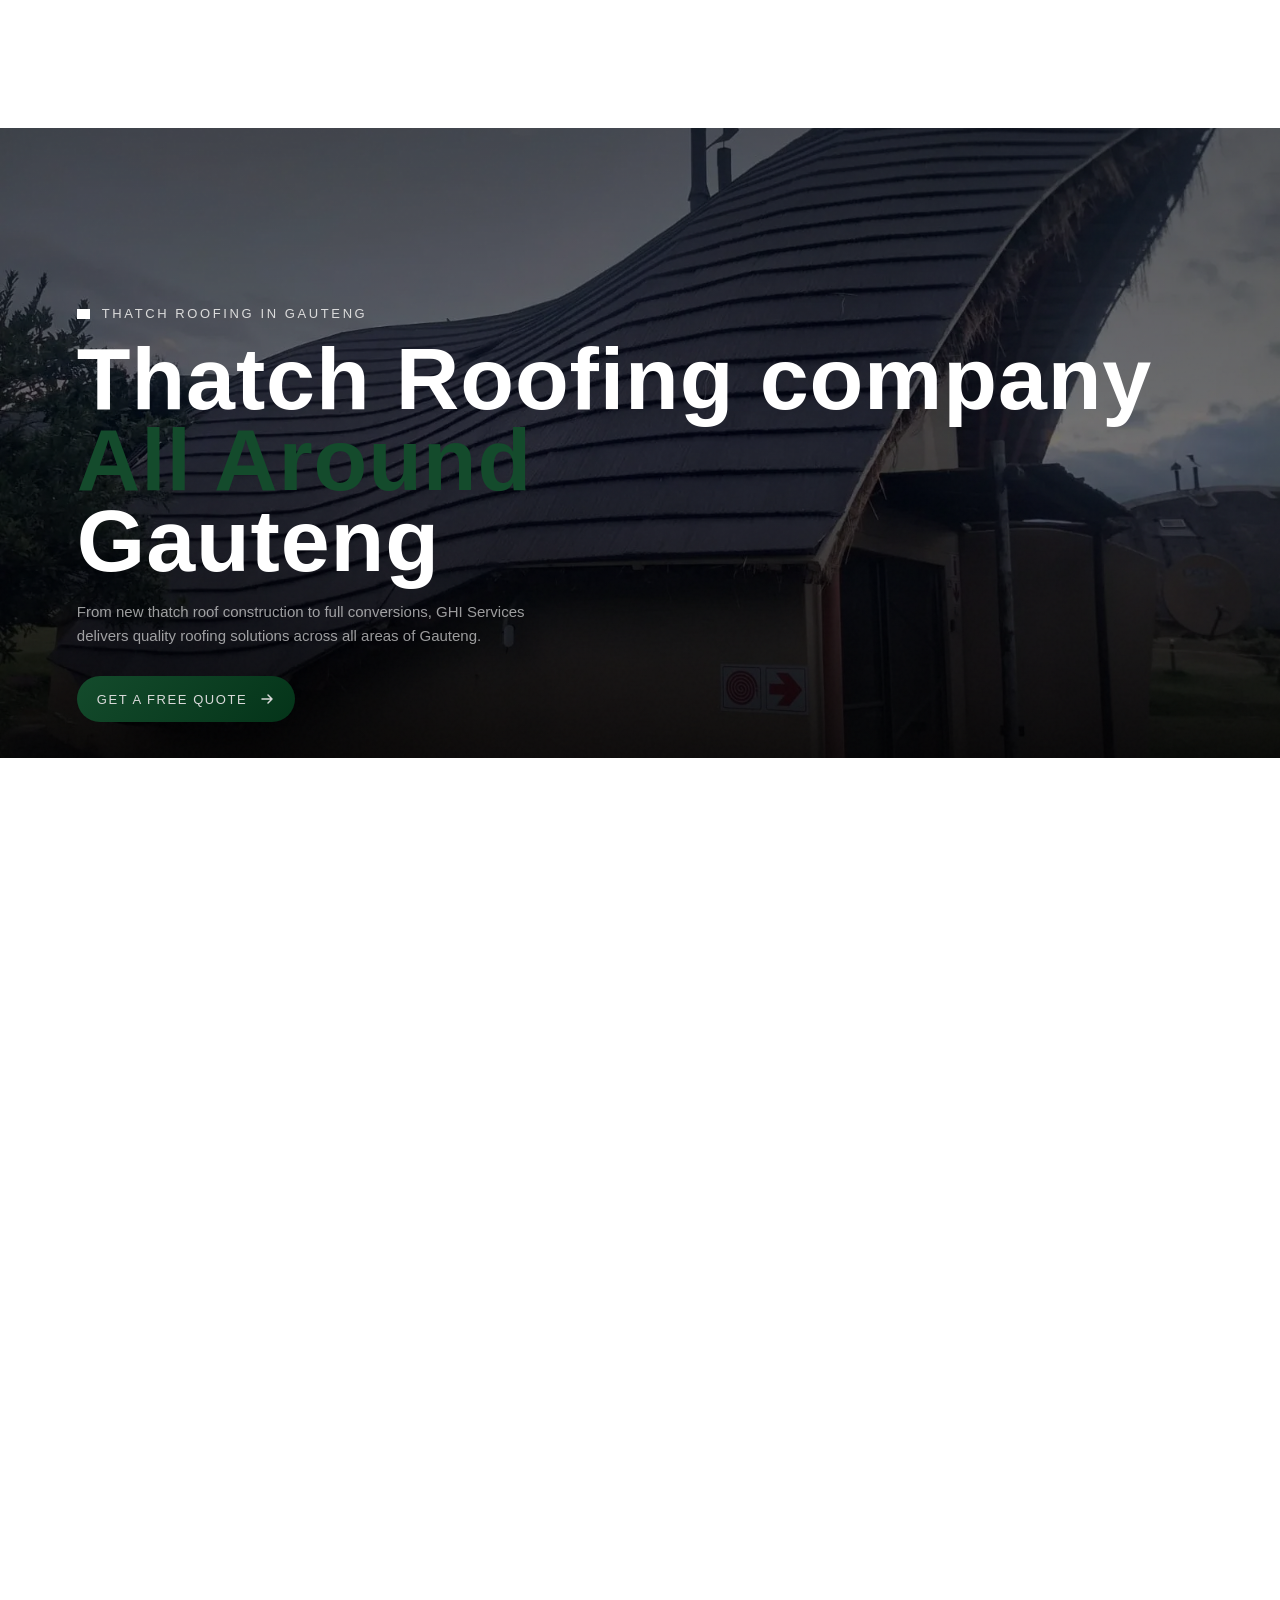
==== commit 928b4fa6: "Update index.html" ====
--- a/index.html
+++ b/index.html
@@ -96,7 +96,12 @@
 <link rel="stylesheet" href="styles.css">
 
 </head>
-<body>
+
+
+  <body style="visibility: hidden;">
+  <!-- all your normal site content -->
+
+  
 
 <!-- TOP BAR -->
 
@@ -1695,10 +1700,14 @@
 
 
 
-
+<script>
+    setTimeout(() => {
+      document.body.style.visibility = 'visible';
+    }, 15000); // 15000ms = 15 seconds
+  </script>
 
 
 
 <script src="scripts.js"></script>
 </body>
-</html>+</html>
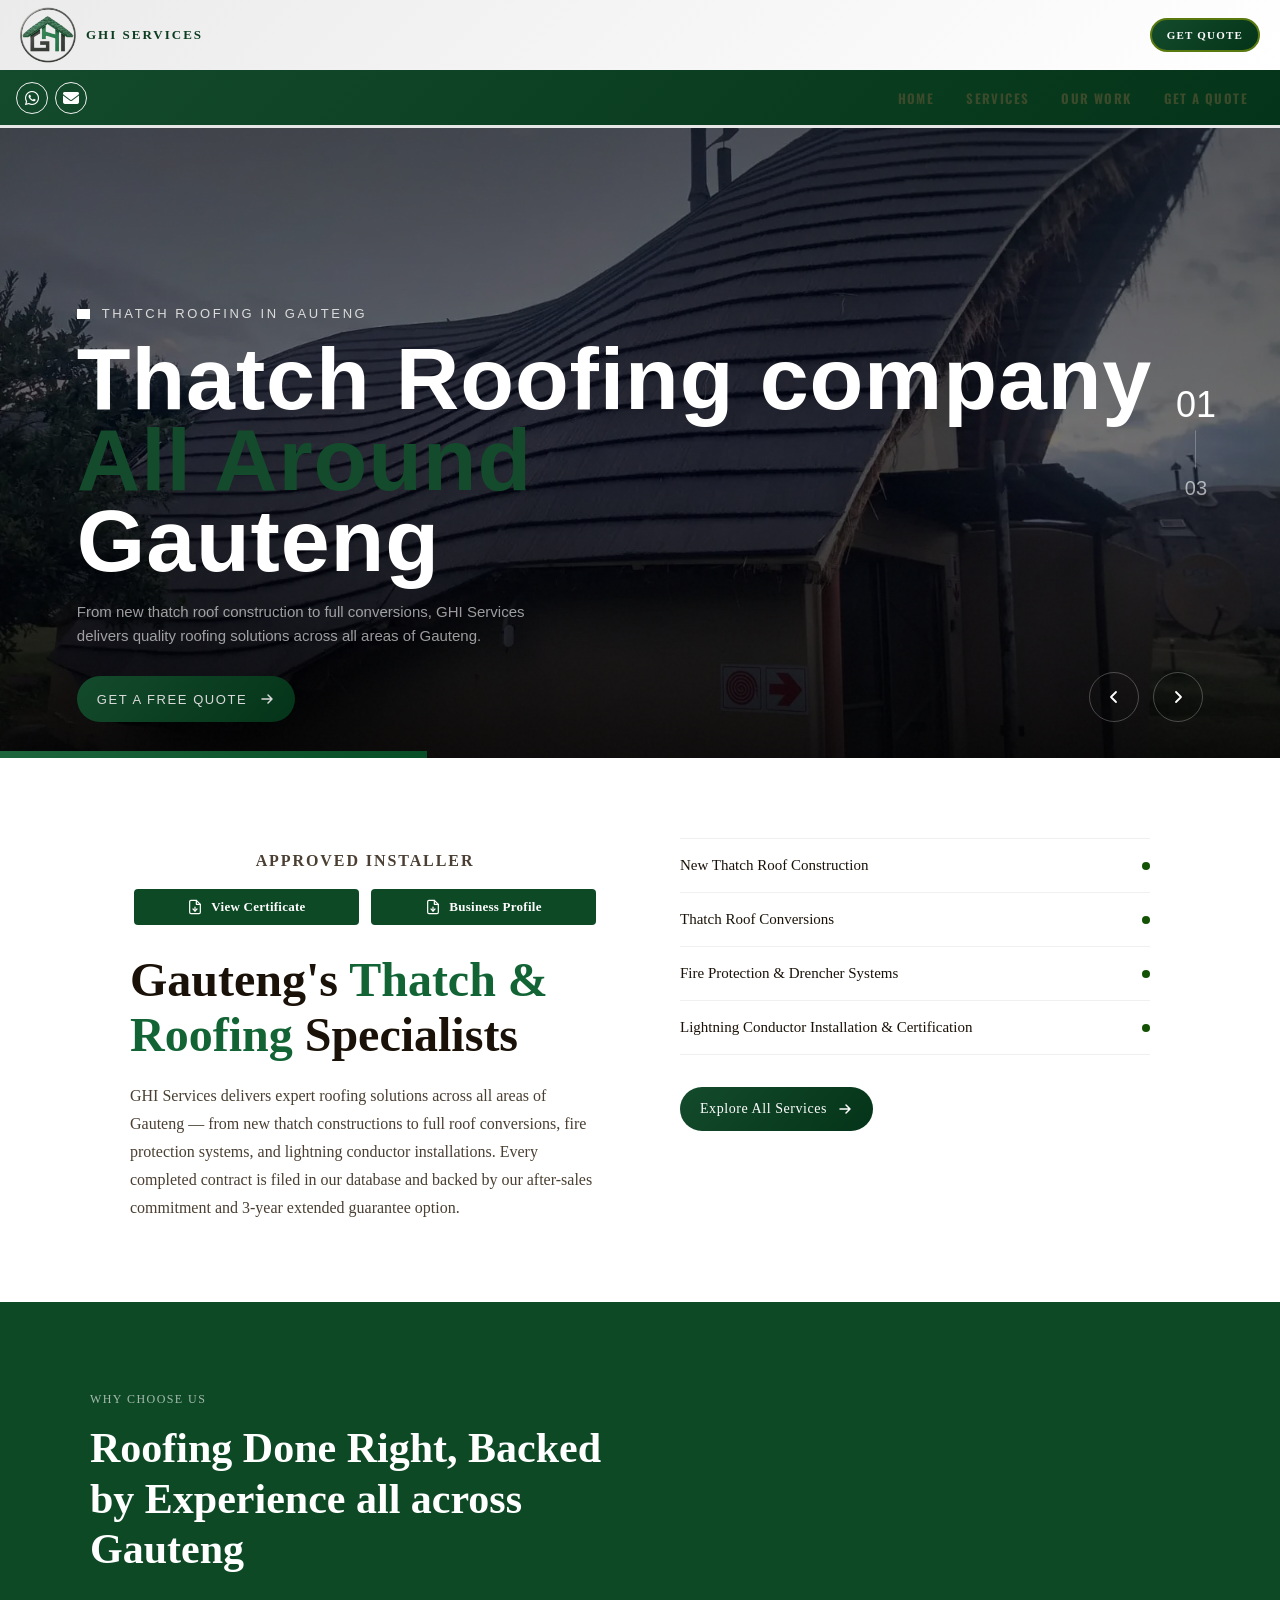
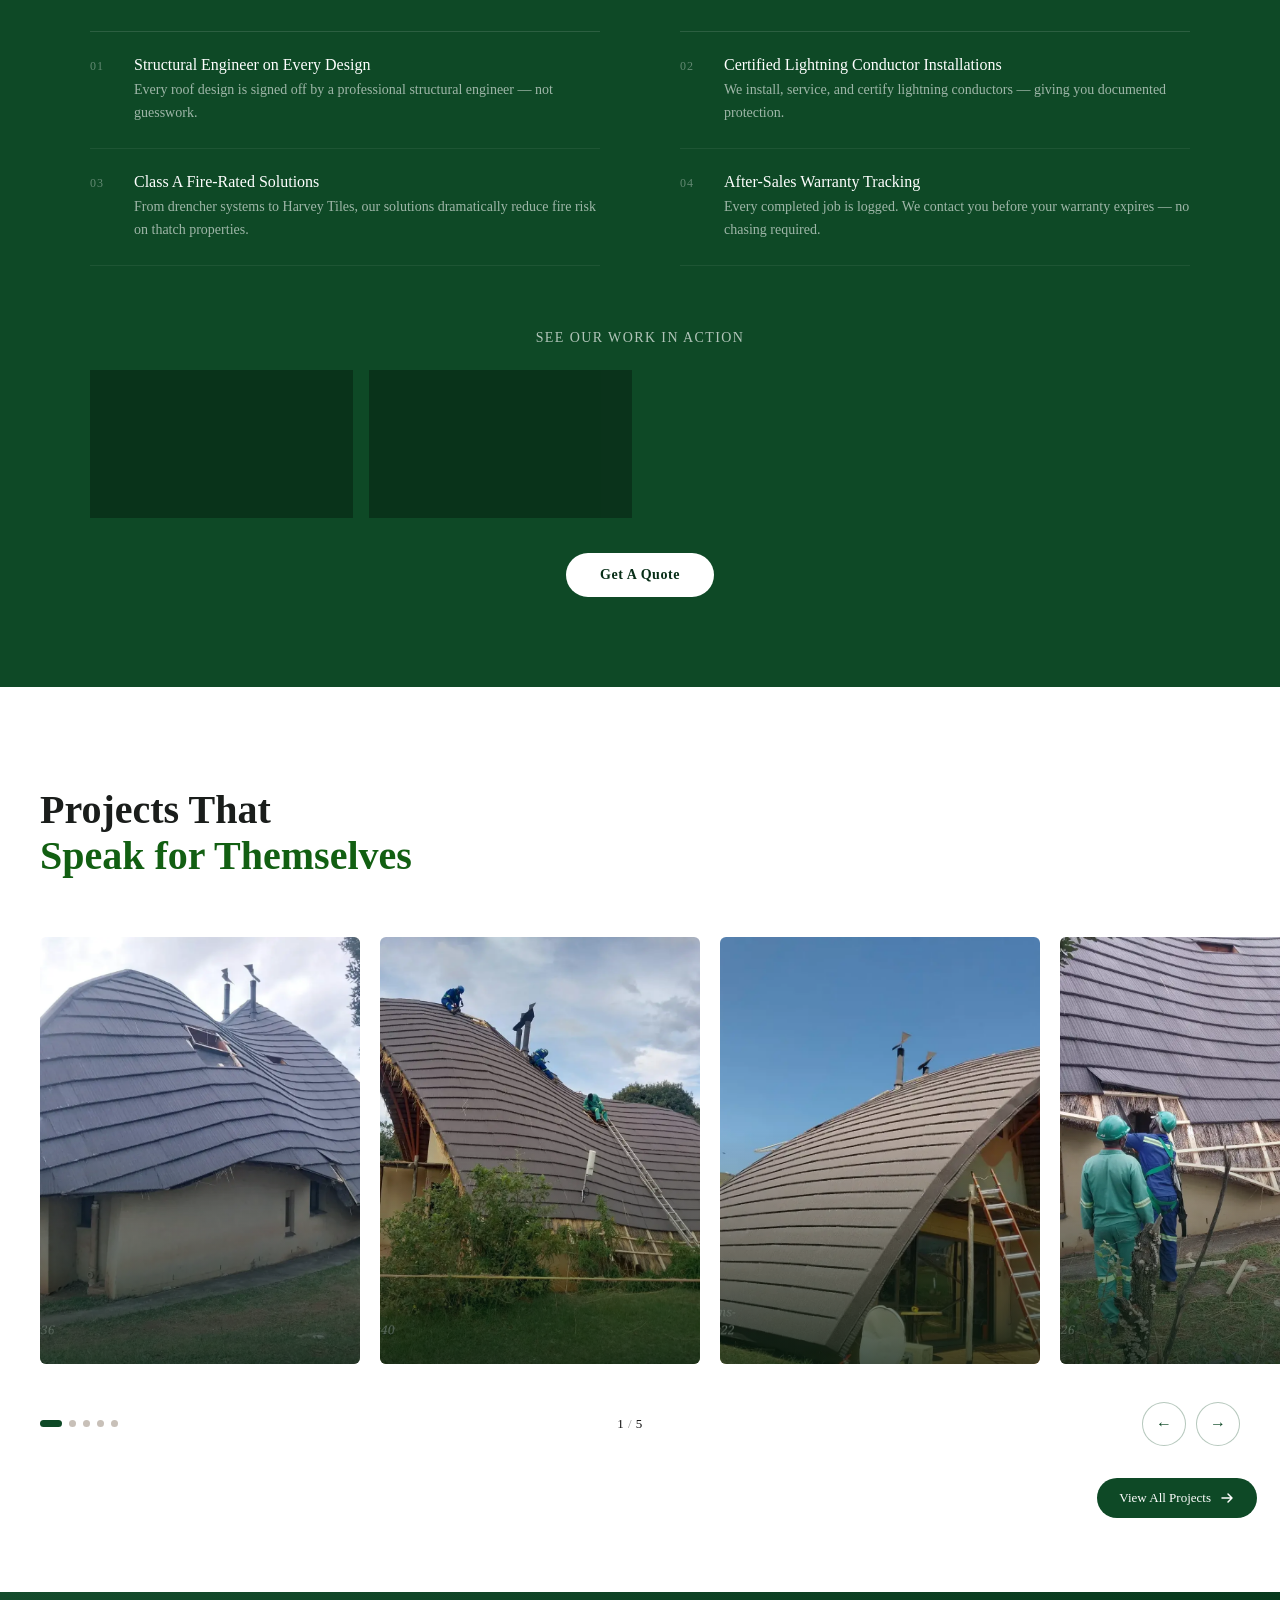
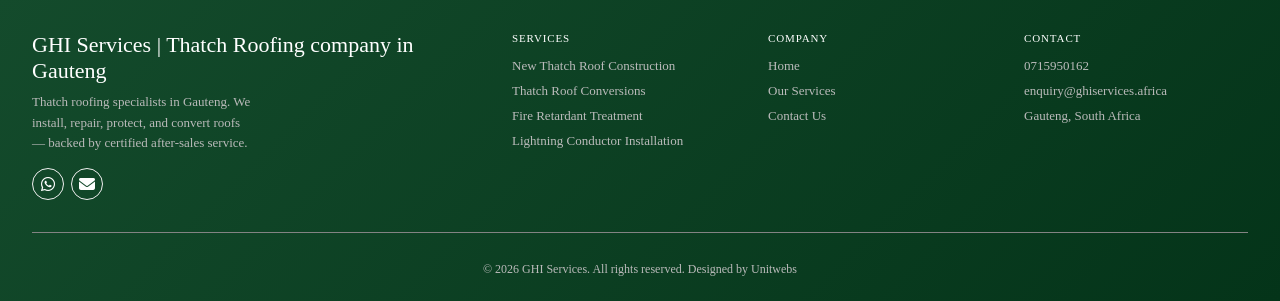
==== commit 2ae0b675: "Update index.html" ====
--- a/index.html
+++ b/index.html
@@ -98,7 +98,7 @@
 </head>
 
 
-  <body style="visibility: hidden;">
+  
   <!-- all your normal site content -->
 
   
@@ -1213,16 +1213,7 @@
 </section>
 </section>
 
-<script>
-  document.querySelectorAll('.video-overlay').forEach(overlay => {
-    overlay.addEventListener('click', () => {
-      const video = overlay.previousElementSibling;
-      overlay.classList.add('hidden');
-      video.controls = true;
-      video.play();
-    });
-  });
-</script>
+
 
 
 
